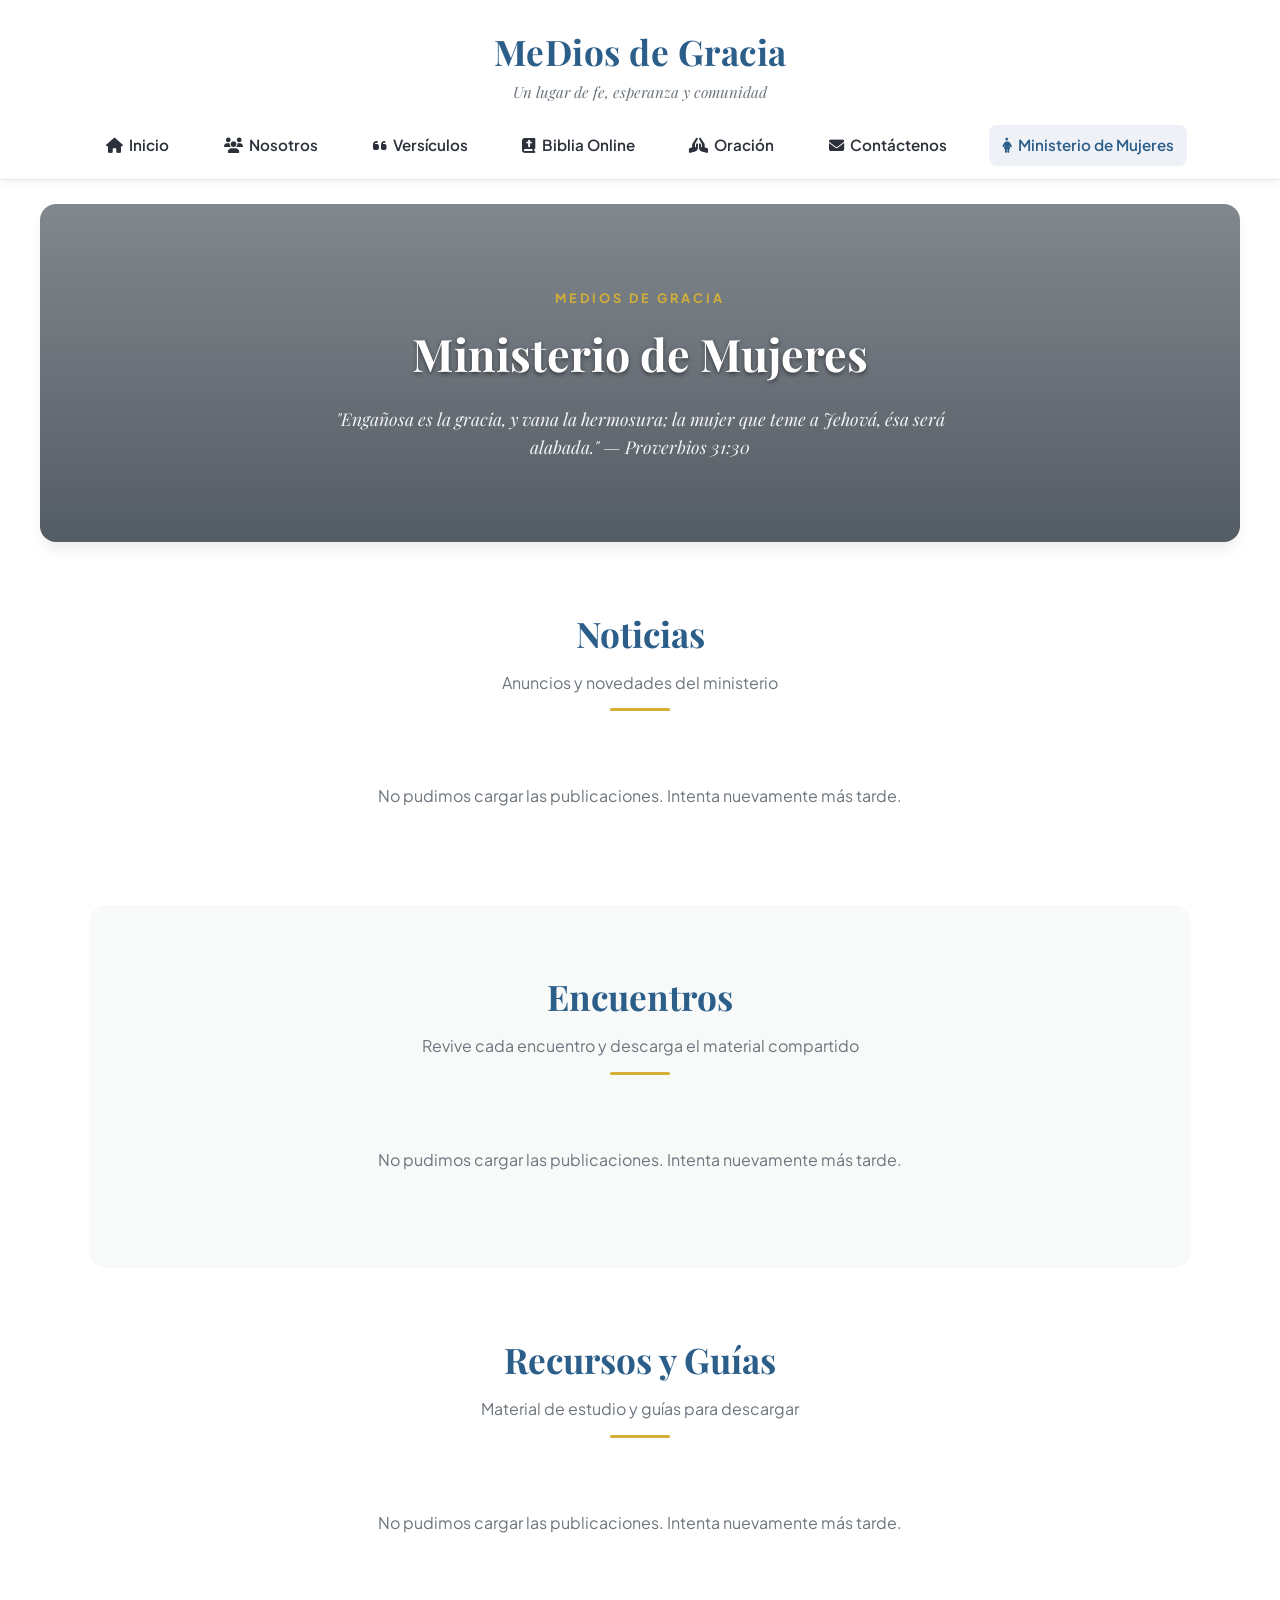
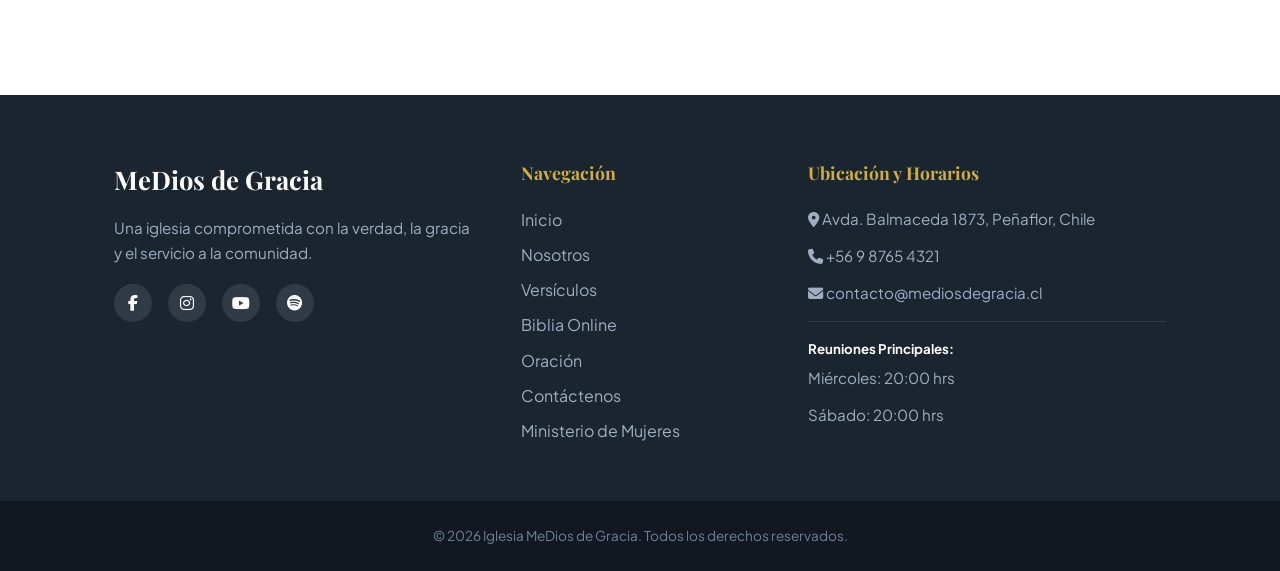
==== ministerio-mujeres.html @ e7cb9f8a "actualizar cambios se actualizan cambios solicitados por el usuario" ====
<!doctype html>
<html lang="es">
  <head>
    <meta charset="UTF-8" />
    <meta name="viewport" content="width=device-width, initial-scale=1.0" />
    <title>Ministerio de Mujeres - MeDios de Gracia</title>
    <meta
      name="description"
      content="Ministerio de Mujeres de la Iglesia MeDios de Gracia en Peñaflor: noticias, encuentros y material para descargar."
    />

    <!-- Vista previa al compartir el enlace (WhatsApp, Facebook) -->
    <meta property="og:type" content="website" />
    <meta property="og:title" content="Ministerio de Mujeres - MeDios de Gracia" />
    <meta
      property="og:description"
      content="Un lugar de fe, esperanza y comunidad en Peñaflor. Reuniones miércoles y sábado 20:00 hrs."
    />
    <meta
      property="og:image"
      content="https://images.unsplash.com/photo-1519491050282-cf00c82424b4?auto=format&fit=crop&w=1200&q=80"
    />
    <meta property="og:locale" content="es_CL" />

    <link
      rel="icon"
      href="data:image/svg+xml,%3Csvg xmlns='http://www.w3.org/2000/svg' viewBox='0 0 32 32'%3E%3Crect width='32' height='32' rx='6' fill='%232C5E8A'/%3E%3Cpath d='M14 5h4v7h7v4h-7v11h-4V16H7v-4h7z' fill='%23D4AF37'/%3E%3C/svg%3E"
    />

    <!-- Google Fonts & FontAwesome Icons -->
    <link rel="preconnect" href="https://fonts.googleapis.com" />
    <link rel="preconnect" href="https://fonts.gstatic.com" crossorigin />
    <link
      href="https://fonts.googleapis.com/css2?family=Plus+Jakarta+Sans:wght@300;400;600;700&family=Playfair+Display:ital,wght@0,600;1,400&display=swap"
      rel="stylesheet"
    />
    <link
      rel="stylesheet"
      href="https://cdnjs.cloudflare.com/ajax/libs/font-awesome/6.4.0/css/all.min.css"
    />

    <!-- CSS Personalizado -->
    <link rel="stylesheet" href="styles.css" />
  </head>
  <body>
    <!-- HEADER & NAVBAR CENTRADO -->
    <header class="header">
      <div class="brand">
        <h1>MeDios de Gracia</h1>
        <p class="tagline">Un lugar de fe, esperanza y comunidad</p>
      </div>
      <nav class="navbar" id="main-nav">
        <ul class="nav-links">
          <li>
            <a href="index.html#inicio"
              ><i class="fa-solid fa-house"></i> Inicio</a
            >
          </li>
          <li>
            <a href="index.html#nosotros"><i class="fa-solid fa-users"></i> Nosotros</a>
          </li>
          <li>
            <a href="index.html#versiculos"
              ><i class="fa-solid fa-quote-left"></i> Versículos</a
            >
          </li>
          <li>
            <a href="index.html#biblia-online"
              ><i class="fa-solid fa-book-bible"></i> Biblia Online</a
            >
          </li>
          <li>
            <a href="index.html#oracion"
              ><i class="fa-solid fa-hands-praying"></i> Oración</a
            >
          </li>
          <li>
            <a href="index.html#contacto"
              ><i class="fa-solid fa-envelope"></i> Contáctenos</a
            >
          </li>
          <li>
            <a href="ministerio-mujeres.html" class="active"
              ><i class="fa-solid fa-person-dress"></i> Ministerio de Mujeres</a
            >
          </li>
        </ul>
        <button class="nav-toggle" id="nav-toggle" aria-label="Abrir menú">
          <i class="fa-solid fa-bars"></i>
        </button>
      </nav>
    </header>

    <!-- ENCABEZADO DE LA PÁGINA -->
    <section class="page-hero">
      <div class="page-hero-content">
        <span class="page-hero-kicker">MeDios de Gracia</span>
        <h2>Ministerio de Mujeres</h2>
        <p>
          "Engañosa es la gracia, y vana la hermosura; la mujer que teme a
          Jehová, ésa será alabada." — Proverbios 31:30
        </p>
      </div>
    </section>

    <!-- NOTICIAS DEL MINISTERIO -->
    <section id="noticias-mujeres" class="section-container">
      <div class="section-title">
        <h2>Noticias</h2>
        <p class="section-subtitle">Anuncios y novedades del ministerio</p>
        <div class="divider"></div>
      </div>
      <div id="mujeres-noticias" class="news-grid">
        <p class="empty-state">Cargando noticias...</p>
      </div>
    </section>

    <!-- ENCUENTROS (con material en PDF para descargar) -->
    <section id="encuentros" class="section-container bg-light">
      <div class="section-title">
        <h2>Encuentros</h2>
        <p class="section-subtitle">
          Revive cada encuentro y descarga el material compartido
        </p>
        <div class="divider"></div>
      </div>
      <div id="mujeres-encuentros" class="encuentros-list">
        <p class="empty-state">Cargando encuentros...</p>
      </div>
    </section>

    <!-- RECURSOS Y GUÍAS (PDF para descargar) -->
    <section id="recursos" class="section-container">
      <div class="section-title">
        <h2>Recursos y Guías</h2>
        <p class="section-subtitle">
          Material de estudio y guías para descargar
        </p>
        <div class="divider"></div>
      </div>
      <div id="mujeres-recursos" class="news-grid">
        <p class="empty-state">Cargando recursos...</p>
      </div>
    </section>

    <!-- FOOTER / PIE DE PÁGINA -->
    <footer class="footer">
      <div class="footer-container">
        <div class="footer-col brand-col">
          <h3>MeDios de Gracia</h3>
          <p>
            Una iglesia comprometida con la verdad, la gracia y el servicio a la
            comunidad.
          </p>
          <div class="social-links">
            <a
              href="https://www.facebook.com/profile.php?id=61578703400354"
              aria-label="Facebook"
              ><i class="fa-brands fa-facebook-f"></i
            ></a>
            <a
              href="https://www.instagram.com/medios_de_gracia_mdg/"
              aria-label="Instagram"
              ><i class="fa-brands fa-instagram"></i
            ></a>
            <a href="#" aria-label="YouTube"
              ><i class="fa-brands fa-youtube"></i
            ></a>
            <a href="#" aria-label="Spotify"
              ><i class="fa-brands fa-spotify"></i
            ></a>
          </div>
        </div>

        <div class="footer-col links-col">
          <h4>Navegación</h4>
          <ul>
            <li><a href="index.html#inicio">Inicio</a></li>
            <li><a href="index.html#nosotros">Nosotros</a></li>
            <li><a href="index.html#versiculos">Versículos</a></li>
            <li><a href="index.html#biblia-online">Biblia Online</a></li>
            <li><a href="index.html#oracion">Oración</a></li>
            <li><a href="index.html#contacto">Contáctenos</a></li>
            <li><a href="ministerio-mujeres.html">Ministerio de Mujeres</a></li>
          </ul>
        </div>

        <div class="footer-col contact-col">
          <h4>Ubicación y Horarios</h4>
          <p>
            <i class="fa-solid fa-location-dot"></i> Avda. Balmaceda 1873,
            Peñaflor, Chile
          </p>
          <p><i class="fa-solid fa-phone"></i> +56 9 8765 4321</p>
          <p><i class="fa-solid fa-envelope"></i> contacto@mediosdegracia.cl</p>
          <div class="schedules">
            <h5>Reuniones Principales:</h5>
            <p>Miércoles: 20:00 hrs</p>
            <p>Sábado: 20:00 hrs</p>
          </div>
        </div>
      </div>

      <div class="footer-bottom">
        <p>
          &copy; 2026 Iglesia MeDios de Gracia. Todos los derechos reservados.
        </p>
      </div>
    </footer>

    <!-- BOTÓN FLOTANTE DE WHATSAPP (se activa con WHATSAPP_NUMERO en config.js) -->
    <a
      id="whatsapp-float"
      class="whatsapp-float"
      target="_blank"
      rel="noopener"
      aria-label="Escríbenos por WhatsApp"
      hidden
      ><i class="fa-brands fa-whatsapp"></i
    ></a>

    <!-- JS Personalizado -->
    <script src="config.js"></script>
    <script src="script.js"></script>
  </body>
</html>
---- styles.css ----
/* ==========================================================================
   VARIABLES DE COLOR Y ESTILOS GLOBALES
   ========================================================================== */
:root {
  --primary: #2C5E8A;          /* Azul sereno y elegante */
  --primary-hover: #1E4364;    /* Azul más oscuro para hover */
  --accent: #D4AF37;           /* Dorado suave para acentos */
  --accent-light: #F9F3E3;     /* Dorado muy claro para tarjetas */
  --bg-light: #F8FAF9;         /* Blanco roto / menta muy suave */
  --bg-white: #FFFFFF;
  --text-dark: #2B303A;        /* Gris oscuro para alta legibilidad */
  --text-muted: #6C757D;      /* Gris medio para subtítulos */
  --border-color: #E2E8F0;    /* Bordes suaves */
  --radius-sm: 8px;
  --radius-lg: 16px;
  --shadow-sm: 0 4px 6px -1px rgba(0, 0, 0, 0.05);
  --shadow-md: 0 10px 15px -3px rgba(0, 0, 0, 0.08);
  --transition: all 0.3s ease;
}

* {
  margin: 0;
  padding: 0;
  box-sizing: border-box;
}

html {
  scroll-behavior: smooth;
  font-family: 'Plus Jakarta Sans', sans-serif;
  color: var(--text-dark);
  background-color: var(--bg-white);
  line-height: 1.6;
}

h1, h2, h3, h4, .tagline {
  font-family: 'Playfair Display', serif;
}

/* ==========================================================================
   HEADER & NAVBAR CENTRADO
   ========================================================================== */
.header {
  background-color: var(--bg-white);
  border-bottom: 1px solid var(--border-color);
  position: sticky;
  top: 0;
  z-index: 1000;
  box-shadow: var(--shadow-sm);
}

.brand {
  text-align: center;
  padding: 1.5rem 1rem 0.5rem;
}

.brand h1 {
  font-size: 2.2rem;
  color: var(--primary);
  letter-spacing: 0.5px;
}

.brand .tagline {
  font-size: 0.95rem;
  color: var(--text-muted);
  font-style: italic;
}

.navbar {
  display: flex;
  justify-content: center;
  align-items: center;
  padding: 0.8rem 1rem;
  position: relative;
}

.nav-links {
  display: flex;
  list-style: none;
  gap: 1.8rem;
  flex-wrap: wrap;
  justify-content: center;
}

.nav-links a {
  text-decoration: none;
  color: var(--text-dark);
  font-weight: 600;
  font-size: 0.95rem;
  padding: 0.5rem 0.8rem;
  border-radius: var(--radius-sm);
  transition: var(--transition);
  display: flex;
  align-items: center;
  gap: 0.4rem;
}

.nav-links a:hover,
.nav-links a.active {
  color: var(--primary);
  background-color: rgba(44, 94, 138, 0.08);
}

.nav-toggle {
  display: none;
  background: none;
  border: none;
  font-size: 1.5rem;
  color: var(--primary);
  cursor: pointer;
}

/* ==========================================================================
   CARRUSEL DE IMÁGENES
   ========================================================================== */
.carousel-container {
  position: relative;
  max-width: 1200px;
  margin: 1.5rem auto 3rem;
  overflow: hidden;
  border-radius: var(--radius-lg);
  box-shadow: var(--shadow-md);
  aspect-ratio: 16 / 7;
  background-color: #000;
}

.carousel-slide {
  display: none;
  position: relative;
  width: 100%;
  height: 100%;
}

.carousel-slide.active {
  display: block;
}

.carousel-slide img {
  width: 100%;
  height: 100%;
  object-fit: cover;
  filter: brightness(0.75);
}

.carousel-caption {
  position: absolute;
  bottom: 20%;
  left: 8%;
  right: 8%;
  color: #fff;
  text-align: center;
  text-shadow: 0 2px 4px rgba(0,0,0,0.6);
}

.carousel-caption h2 {
  font-size: 2.5rem;
  margin-bottom: 0.5rem;
}

.carousel-caption p {
  font-size: 1.2rem;
  font-weight: 300;
}

.prev, .next {
  cursor: pointer;
  position: absolute;
  top: 50%;
  transform: translateY(-50%);
  padding: 12px 16px;
  color: white;
  font-weight: bold;
  font-size: 18px;
  border: none;
  background: rgba(0, 0, 0, 0.3);
  border-radius: 50%;
  transition: var(--transition);
  margin: 0 10px;
}

.prev:hover, .next:hover {
  background: rgba(0, 0, 0, 0.7);
}

.next { right: 0; }
.prev { left: 0; }

.dots-container {
  position: absolute;
  bottom: 15px;
  width: 100%;
  text-align: center;
}

.dot {
  cursor: pointer;
  height: 10px;
  width: 10px;
  margin: 0 4px;
  background-color: rgba(255, 255, 255, 0.5);
  border-radius: 50%;
  display: inline-block;
  transition: var(--transition);
}

.dot.active, .dot:hover {
  background-color: var(--accent);
  width: 24px;
  border-radius: 10px;
}

.fade {
  animation: fadeEffect 1s;
}

@keyframes fadeEffect {
  from { opacity: 0.4; }
  to { opacity: 1; }
}

/* ==========================================================================
   ESTILOS GENERALES DE SECCIONES
   ========================================================================== */
.section-container {
  max-width: 1100px;
  margin: 0 auto;
  padding: 4rem 1.5rem;
}

.bg-light {
  background-color: var(--bg-light);
  border-radius: var(--radius-lg);
}

.section-title {
  text-align: center;
  margin-bottom: 2.5rem;
}

.section-title h2 {
  font-size: 2.2rem;
  color: var(--primary);
  margin-bottom: 0.5rem;
}

.section-subtitle {
  color: var(--text-muted);
  font-size: 1rem;
}

.divider {
  width: 60px;
  height: 3px;
  background: var(--accent);
  margin: 0.8rem auto 0;
  border-radius: 2px;
}

/* ==========================================================================
   ESTILOS DE NOSOTROS (DISEÑO ZIG-ZAG)
   ========================================================================== */
.about-rows-container {
  display: flex;
  flex-direction: column;
  gap: 4rem;
  margin-bottom: 3rem;
}

.about-row {
  display: grid;
  grid-template-columns: 1fr 1fr;
  gap: 3rem;
  align-items: center;
}

/* Invierte las columnas en filas con la clase .reverse */
.about-row.reverse {
  direction: rtl; /* Hace que el segundo elemento sea el primero visualmente */
}

/* Restablece la dirección del texto en la columna invertida */
.about-row.reverse > * {
  direction: ltr;
}

.about-text-content h3 {
  font-size: 1.8rem;
  color: var(--primary, #2C5E8A);
  margin-bottom: 1rem;
}

.about-text-content p {
  color: var(--text-dark, #2B303A);
  margin-bottom: 1rem;
  line-height: 1.7;
}

.about-image-content {
  border-radius: var(--radius-lg, 16px);
  overflow: hidden;
  box-shadow: var(--shadow-md, 0 10px 15px -3px rgba(0, 0, 0, 0.08));
  height: 100%;
  max-height: 320px;
}

.about-image-content img {
  width: 100%;
  height: 100%;
  object-fit: cover;
  display: block;
  border-radius: var(--radius-lg, 16px);
}

/* Listas estilizadas */
.about-list {
  list-style: none;
  padding: 0;
  margin-top: 0.8rem;
}

.about-list li {
  margin-bottom: 0.8rem;
  display: flex;
  align-items: flex-start;
  gap: 0.6rem;
  line-height: 1.5;
}

.about-list li i {
  color: var(--accent, #D4AF37);
  margin-top: 0.2rem;
  font-size: 1.1rem;
}

.about-highlights {
  display: flex;
  justify-content: center;
  gap: 1.5rem;
  flex-wrap: wrap;
  margin-top: 2rem;
}

/* Responsivo para móviles */
@media (max-width: 868px) {
  .about-row,
  .about-row.reverse {
    grid-template-columns: 1fr;
    direction: ltr;
    gap: 1.5rem;
  }
  
  .about-image-content {
    max-height: 250px;
  }
}

/* ==========================================================================
   VERSÍCULO DEL DÍA
   ========================================================================== */
.verse-card {
  background-color: var(--bg-white);
  padding: 3rem 2rem;
  border-radius: var(--radius-lg);
  text-align: center;
  box-shadow: var(--shadow-sm);
  border: 1px solid var(--border-color);
  max-width: 800px;
  margin: 0 auto;
}

.quote-icon {
  font-size: 2.5rem;
  color: var(--accent);
  margin-bottom: 1rem;
}

.verse-text {
  font-size: 1.3rem;
  font-style: italic;
  font-family: 'Playfair Display', serif;
  color: var(--text-dark);
  margin-bottom: 1rem;
  line-height: 1.8;
}

.verse-ref {
  font-size: 1.1rem;
  color: var(--primary);
  font-weight: 700;
  margin-bottom: 1.5rem;
}

/* ==========================================================================
   BIBLIA ONLINE INTEGRADA
   ========================================================================== */
.bible-reader-card {
  background-color: var(--bg-white);
  border: 1px solid var(--border-color);
  border-radius: var(--radius-lg);
  box-shadow: var(--shadow-sm);
  overflow: hidden;
}

.bible-controls {
  display: flex;
  gap: 1.5rem;
  padding: 1.5rem;
  background-color: var(--bg-light);
  border-bottom: 1px solid var(--border-color);
  flex-wrap: wrap;
  justify-content: center;
}

.control-group {
  display: flex;
  align-items: center;
  gap: 0.5rem;
}

.control-group label {
  font-weight: 600;
  font-size: 0.9rem;
}

.control-group select {
  padding: 0.5rem 1rem;
  border-radius: var(--radius-sm);
  border: 1px solid var(--border-color);
  background-color: var(--bg-white);
  font-size: 0.95rem;
  cursor: pointer;
}

.bible-display {
  padding: 2.5rem;
  max-height: 400px;
  overflow-y: auto;
  line-height: 1.9;
  font-size: 1.05rem;
}

.bible-verse-item {
  margin-bottom: 0.8rem;
}

.verse-num {
  font-weight: bold;
  color: var(--accent);
  margin-right: 0.4rem;
  font-size: 0.85rem;
}

/* ==========================================================================
   FORMULARIOS (ORACIÓN Y CONTACTO)
   ========================================================================== */
.form-wrapper {
  max-width: 750px;
  margin: 0 auto;
  background-color: var(--bg-white);
  padding: 2.5rem;
  border-radius: var(--radius-lg);
  border: 1px solid var(--border-color);
  box-shadow: var(--shadow-sm);
}

.form-row {
  display: grid;
  grid-template-columns: 1fr 1fr;
  gap: 1.5rem;
  margin-bottom: 1.2rem;
}

.form-group {
  display: flex;
  flex-direction: column;
  margin-bottom: 1.2rem;
}

.form-group label {
  font-weight: 600;
  margin-bottom: 0.4rem;
  font-size: 0.9rem;
  color: var(--text-dark);
}

.form-group input,
.form-group select,
.form-group textarea {
  padding: 0.8rem 1rem;
  border: 1px solid var(--border-color);
  border-radius: var(--radius-sm);
  font-family: inherit;
  font-size: 0.95rem;
  transition: var(--transition);
}

.form-group input:focus,
.form-group select:focus,
.form-group textarea:focus {
  outline: none;
  border-color: var(--primary);
  box-shadow: 0 0 0 3px rgba(44, 94, 138, 0.15);
}

.checkbox-group {
  flex-direction: row;
  align-items: center;
  gap: 0.6rem;
}

.checkbox-group input {
  width: 18px;
  height: 18px;
  cursor: pointer;
}

.checkbox-group label {
  margin-bottom: 0;
  font-weight: 400;
  font-size: 0.9rem;
  cursor: pointer;
}

/* BOTONES */
.btn-primary, .btn-secondary {
  display: inline-flex;
  align-items: center;
  justify-content: center;
  gap: 0.5rem;
  padding: 0.8rem 1.8rem;
  border-radius: var(--radius-sm);
  font-weight: 600;
  font-size: 0.95rem;
  cursor: pointer;
  transition: var(--transition);
  border: none;
  width: 100%;
}

.btn-primary {
  background-color: var(--primary);
  color: white;
}

.btn-primary:hover {
  background-color: var(--primary-hover);
}

.btn-secondary {
  background-color: var(--accent-light);
  color: var(--text-dark);
  border: 1px solid var(--accent);
  width: auto;
}

.btn-secondary:hover {
  background-color: var(--accent);
  color: white;
}

/* ==========================================================================
   FOOTER / PIE DE PÁGINA
   ========================================================================== */
.footer {
  background-color: #1A2530;
  color: #E2E8F0;
  padding-top: 4rem;
  margin-top: 4rem;
}

.footer-container {
  max-width: 1100px;
  margin: 0 auto;
  padding: 0 1.5rem 3rem;
  display: grid;
  grid-template-columns: 1.5fr 1fr 1.5fr;
  gap: 3rem;
}

.footer-col h3 {
  color: #fff;
  font-size: 1.6rem;
  margin-bottom: 1rem;
}

.footer-col h4 {
  color: var(--accent);
  margin-bottom: 1.2rem;
  font-size: 1.1rem;
}

.footer-col p {
  color: #A0AEC0;
  font-size: 0.95rem;
  margin-bottom: 0.8rem;
}

.social-links {
  display: flex;
  gap: 1rem;
  margin-top: 1.2rem;
}

.social-links a {
  color: #fff;
  background-color: rgba(255,255,255,0.1);
  width: 38px;
  height: 38px;
  border-radius: 50%;
  display: flex;
  align-items: center;
  justify-content: center;
  transition: var(--transition);
  text-decoration: none;
}

.social-links a:hover {
  background-color: var(--accent);
  color: var(--text-dark);
}

.links-col ul {
  list-style: none;
}

.links-col ul li {
  margin-bottom: 0.6rem;
}

.links-col ul a {
  color: #A0AEC0;
  text-decoration: none;
  transition: var(--transition);
}

.links-col ul a:hover {
  color: #fff;
  padding-left: 5px;
}

.schedules {
  margin-top: 1rem;
  padding-top: 1rem;
  border-top: 1px solid rgba(255,255,255,0.1);
}

.schedules h5 {
  color: #fff;
  margin-bottom: 0.4rem;
}

.footer-bottom {
  text-align: center;
  padding: 1.5rem;
  background-color: #111822;
  font-size: 0.85rem;
  color: #718096;
}

/* ==========================================================================
   RESPONSIVE DESIGN (MÓVILES Y TABLETS)
   ========================================================================== */
@media (max-width: 868px) {
  .about-grid {
    grid-template-columns: 1fr;
  }
  
  .footer-container {
    grid-template-columns: 1fr;
    gap: 2rem;
  }
  
  .carousel-container {
    aspect-ratio: 16 / 10;
  }
  
  .carousel-caption h2 {
    font-size: 1.8rem;
  }
  
  .carousel-caption p {
    font-size: 1rem;
  }
}

@media (max-width: 680px) {
  .form-row {
    grid-template-columns: 1fr;
    gap: 0;
  }
  
  .nav-toggle {
    display: block;
  }

  .nav-links {
    display: none;
    width: 100%;
    flex-direction: column;
    text-align: center;
    gap: 0.5rem;
    padding-top: 1rem;
  }

  .nav-links.show {
    display: flex;
  }
}
/* ==========================================================================
   ESTADO DE ENVÍO Y ANTI-SPAM DE FORMULARIOS
   ========================================================================== */
.hp-field {
  display: none;
}

.form-note {
  font-size: 0.85rem;
  color: var(--text-muted);
  margin: -0.4rem 0 1.2rem;
}

.form-status {
  margin-top: 1rem;
  text-align: center;
  font-weight: 600;
  font-size: 0.95rem;
}

.form-status:empty {
  display: none;
}

.form-status.ok {
  color: #1E7B4A;
}

.form-status.error {
  color: #C0392B;
}

.btn-primary:disabled {
  opacity: 0.7;
  cursor: wait;
}

/* ==========================================================================
   NOTICIAS Y ANUNCIOS
   ========================================================================== */
.news-grid {
  display: grid;
  grid-template-columns: repeat(auto-fill, minmax(280px, 1fr));
  gap: 25px;
}

.news-card {
  background: var(--bg-white);
  padding: 20px;
  border-radius: 12px;
  border: 1px solid var(--border-color);
  box-shadow: var(--shadow-sm);
  display: flex;
  flex-direction: column;
  justify-content: space-between;
}

.news-card-img {
  width: 100%;
  height: 180px;
  object-fit: cover;
  border-radius: var(--radius-sm);
  margin-bottom: 12px;
}

.news-card h3 {
  margin: 0 0 10px;
  color: var(--text-dark);
  font-size: 1.25rem;
}

.news-card p {
  margin: 0 0 10px;
  color: var(--text-muted);
  line-height: 1.5;
  font-size: 0.95rem;
}

.news-more {
  background: transparent;
  color: var(--primary);
  border: none;
  font-weight: 600;
  cursor: pointer;
  padding: 0;
  margin-bottom: 15px;
  font-size: 0.9rem;
}

.news-date {
  padding-top: 10px;
  border-top: 1px solid var(--border-color);
  color: var(--text-muted);
  font-size: 0.85rem;
}

.news-modal {
  position: fixed;
  inset: 0;
  background: rgba(0, 0, 0, 0.6);
  display: flex;
  align-items: center;
  justify-content: center;
  z-index: 9999;
  padding: 20px;
}

.news-modal-content {
  background: var(--bg-white);
  padding: 30px;
  border-radius: 12px;
  max-width: 600px;
  width: 100%;
  max-height: 85vh;
  overflow-y: auto;
  position: relative;
  box-shadow: var(--shadow-md);
}

.news-modal-content img {
  width: 100%;
  max-height: 300px;
  object-fit: cover;
  border-radius: var(--radius-sm);
  margin-bottom: 15px;
}

.news-modal-content h2 {
  color: var(--text-dark);
  font-size: 1.5rem;
  margin-bottom: 0.8rem;
  padding-right: 2rem;
}

.news-modal-content p {
  line-height: 1.6;
  white-space: pre-line;
}

.news-modal-content hr {
  border: none;
  border-top: 1px solid var(--border-color);
  margin: 20px 0 10px;
}

.news-modal-content small {
  color: var(--text-muted);
}

.news-modal-close {
  position: absolute;
  top: 15px;
  right: 15px;
  background: var(--bg-light);
  border: none;
  font-size: 1.2rem;
  cursor: pointer;
  border-radius: 50%;
  width: 32px;
  height: 32px;
}

/* ==========================================================================
   MAPA Y BOTÓN FLOTANTE DE WHATSAPP
   ========================================================================== */
.map-wrapper {
  max-width: 750px;
  margin: 2.5rem auto 0;
}

.map-wrapper h3 {
  color: var(--primary);
  margin-bottom: 1rem;
  text-align: center;
}

.map-wrapper iframe {
  width: 100%;
  height: 320px;
  border: 0;
  border-radius: var(--radius-lg);
  box-shadow: var(--shadow-sm);
}

.whatsapp-float {
  position: fixed;
  right: 20px;
  bottom: 20px;
  width: 56px;
  height: 56px;
  border-radius: 50%;
  background-color: #25D366;
  color: #fff;
  font-size: 1.9rem;
  display: flex;
  align-items: center;
  justify-content: center;
  box-shadow: var(--shadow-md);
  z-index: 1100;
  transition: var(--transition);
  text-decoration: none;
}

.whatsapp-float:hover {
  transform: scale(1.08);
}

.whatsapp-float[hidden] {
  display: none;
}

/* ==========================================================================
   PÁGINAS INTERNAS: MINISTERIO DE MUJERES
   ========================================================================== */
.page-hero {
  position: relative;
  max-width: 1200px;
  margin: 1.5rem auto 0;
  border-radius: var(--radius-lg);
  overflow: hidden;
  box-shadow: var(--shadow-md);
  background:
    linear-gradient(rgba(26, 37, 48, 0.55), rgba(26, 37, 48, 0.75)),
    url("https://images.unsplash.com/photo-1490730141103-6cac27aaab94?auto=format&fit=crop&w=1600&q=80") center / cover;
  color: #fff;
  text-align: center;
  padding: 5rem 1.5rem;
}

.page-hero-kicker {
  display: inline-block;
  color: var(--accent);
  font-size: 0.8rem;
  font-weight: 700;
  letter-spacing: 3px;
  text-transform: uppercase;
  margin-bottom: 0.6rem;
}

.page-hero h2 {
  font-size: 2.8rem;
  margin-bottom: 1rem;
  text-shadow: 0 2px 4px rgba(0, 0, 0, 0.5);
}

.page-hero p {
  max-width: 640px;
  margin: 0 auto;
  font-family: 'Playfair Display', serif;
  font-style: italic;
  font-size: 1.1rem;
  opacity: 0.92;
}

.empty-state {
  grid-column: 1 / -1;
  text-align: center;
  color: var(--text-muted);
  padding: 2rem 1rem;
}

.encuentros-list {
  display: flex;
  flex-direction: column;
  gap: 2rem;
}

.encuentro-card {
  display: grid;
  grid-template-columns: 320px 1fr;
  background: var(--bg-white);
  border: 1px solid var(--border-color);
  border-radius: var(--radius-lg);
  box-shadow: var(--shadow-sm);
  overflow: hidden;
}

/* Sin imagen, el texto ocupa todo el ancho */
.encuentro-card:not(:has(.encuentro-img)) {
  grid-template-columns: 1fr;
}

.encuentro-img {
  width: 100%;
  height: 100%;
  min-height: 220px;
  object-fit: cover;
}

.encuentro-body {
  padding: 2rem;
}

.encuentro-fecha {
  display: inline-flex;
  align-items: center;
  gap: 0.4rem;
  font-size: 0.85rem;
  font-weight: 600;
  color: var(--primary);
  background: rgba(44, 94, 138, 0.08);
  padding: 0.3rem 0.8rem;
  border-radius: 20px;
  margin-bottom: 0.8rem;
}

.encuentro-body h3 {
  font-size: 1.6rem;
  color: var(--text-dark);
  margin-bottom: 0.6rem;
}

.encuentro-body p {
  color: var(--text-muted);
  white-space: pre-line;
  line-height: 1.7;
}

.encuentro-acciones {
  display: flex;
  flex-wrap: wrap;
  align-items: center;
  gap: 0.8rem;
  margin-top: 1.5rem;
  padding-top: 1.2rem;
  border-top: 1px solid var(--border-color);
}

.encuentro-acciones a {
  width: auto;
  text-decoration: none;
}

.encuentro-archivo {
  font-size: 0.85rem;
  color: var(--text-muted);
  word-break: break-all;
}

.encuentro-archivo i {
  color: #C0392B;
}

@media (max-width: 868px) {
  .encuentro-card {
    grid-template-columns: 1fr;
  }

  .encuentro-img {
    min-height: 0;
    height: 200px;
  }

  .page-hero {
    margin: 1rem 1rem 0;
    padding: 3.5rem 1.2rem;
  }

  .page-hero h2 {
    font-size: 2rem;
  }
}

/* RECURSOS Y GUÍAS */
.recurso-card p {
  white-space: pre-line;
}

.recurso-card .encuentro-acciones {
  margin-top: 0.5rem;
}

.recurso-card .encuentro-acciones a {
  flex: 1;
  padding: 0.7rem 1rem;
  font-size: 0.9rem;
}

.recurso-icono {
  height: 180px;
  margin-bottom: 12px;
  border-radius: var(--radius-sm);
  background-color: var(--accent-light);
  color: #C0392B;
  font-size: 3.5rem;
  display: flex;
  align-items: center;
  justify-content: center;
}
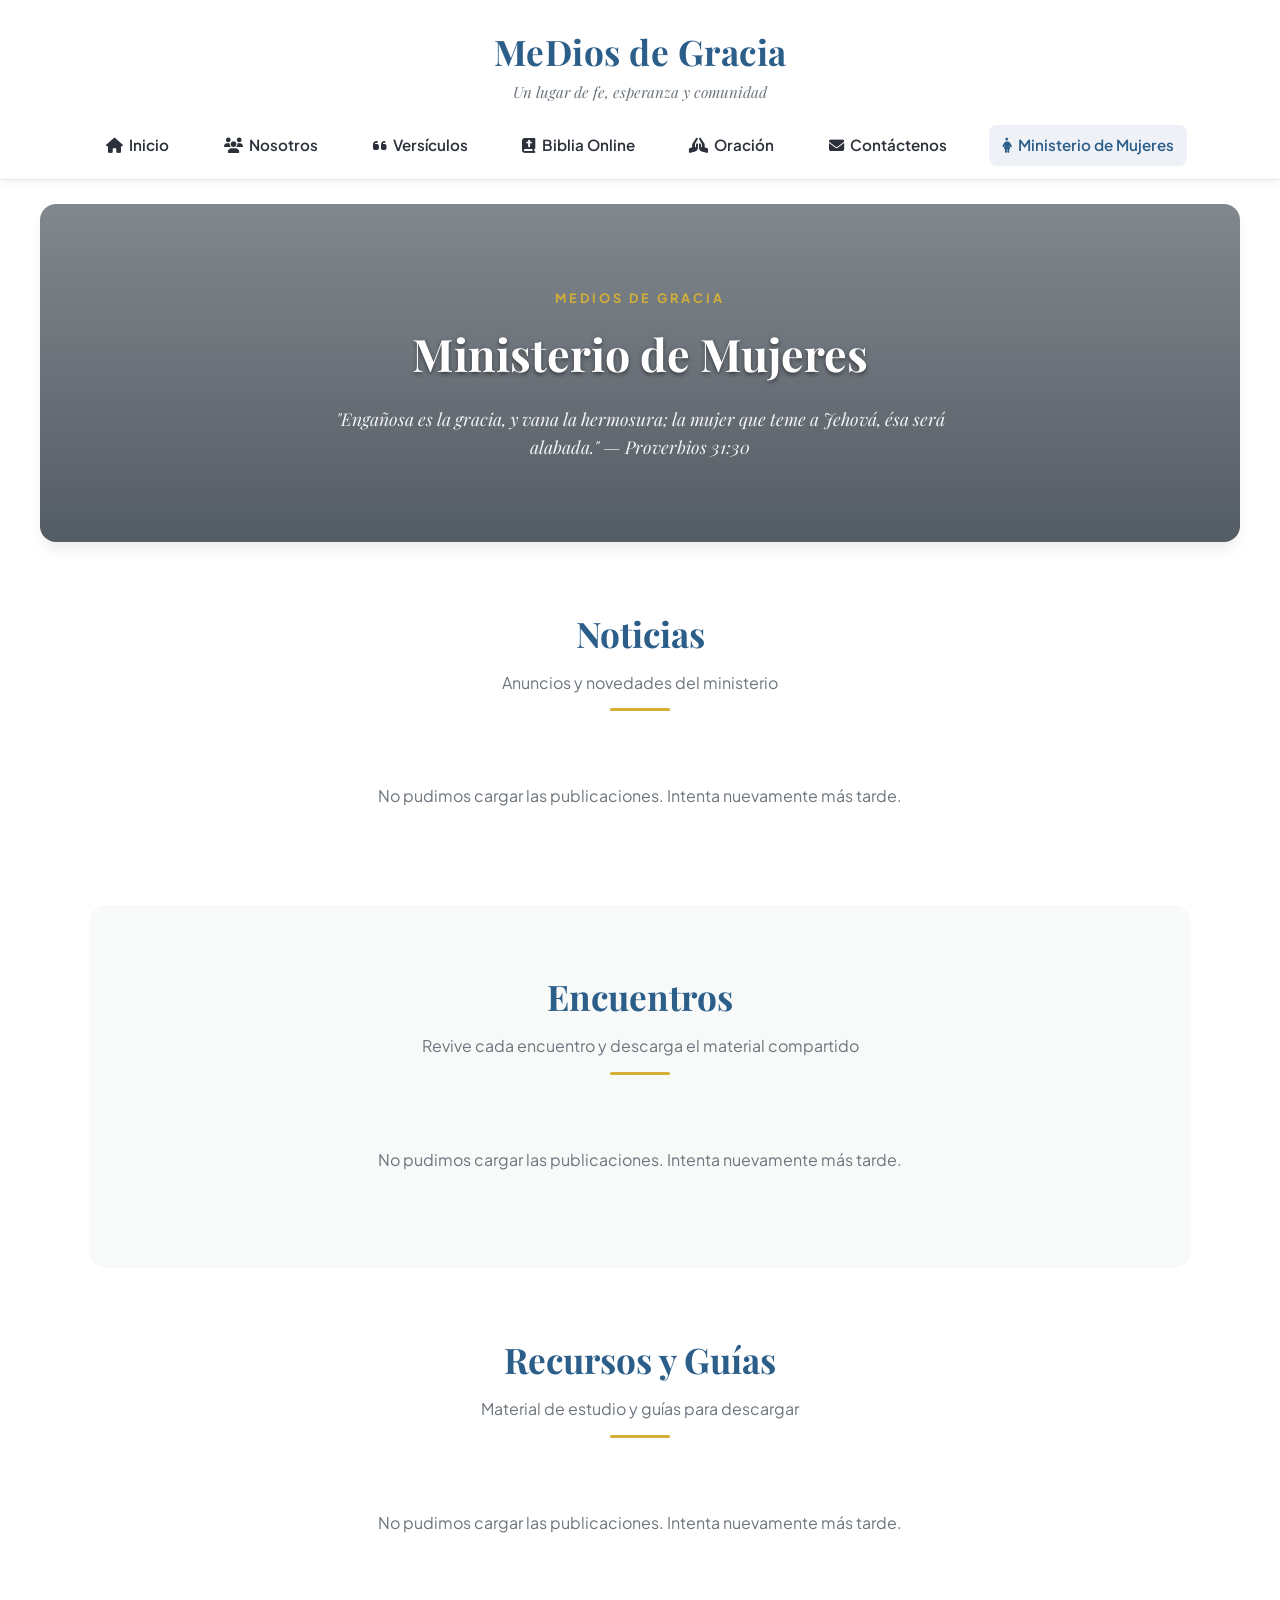
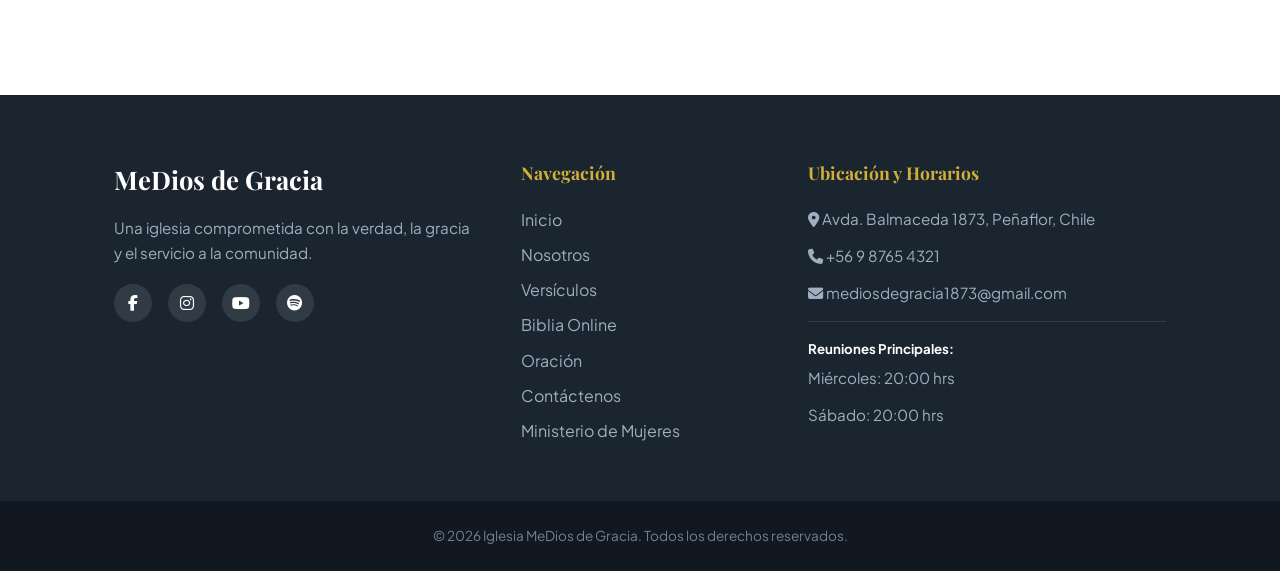
==== commit 32bccc21: "Update contact email in ministerio-mujeres.html correo en min de mujeres" ====
--- a/ministerio-mujeres.html
+++ b/ministerio-mujeres.html
@@ -192,7 +192,7 @@
             Peñaflor, Chile
           </p>
           <p><i class="fa-solid fa-phone"></i> +56 9 8765 4321</p>
-          <p><i class="fa-solid fa-envelope"></i> contacto@mediosdegracia.cl</p>
+          <p><i class="fa-solid fa-envelope"></i> mediosdegracia1873@gmail.com</p>
           <div class="schedules">
             <h5>Reuniones Principales:</h5>
             <p>Miércoles: 20:00 hrs</p>
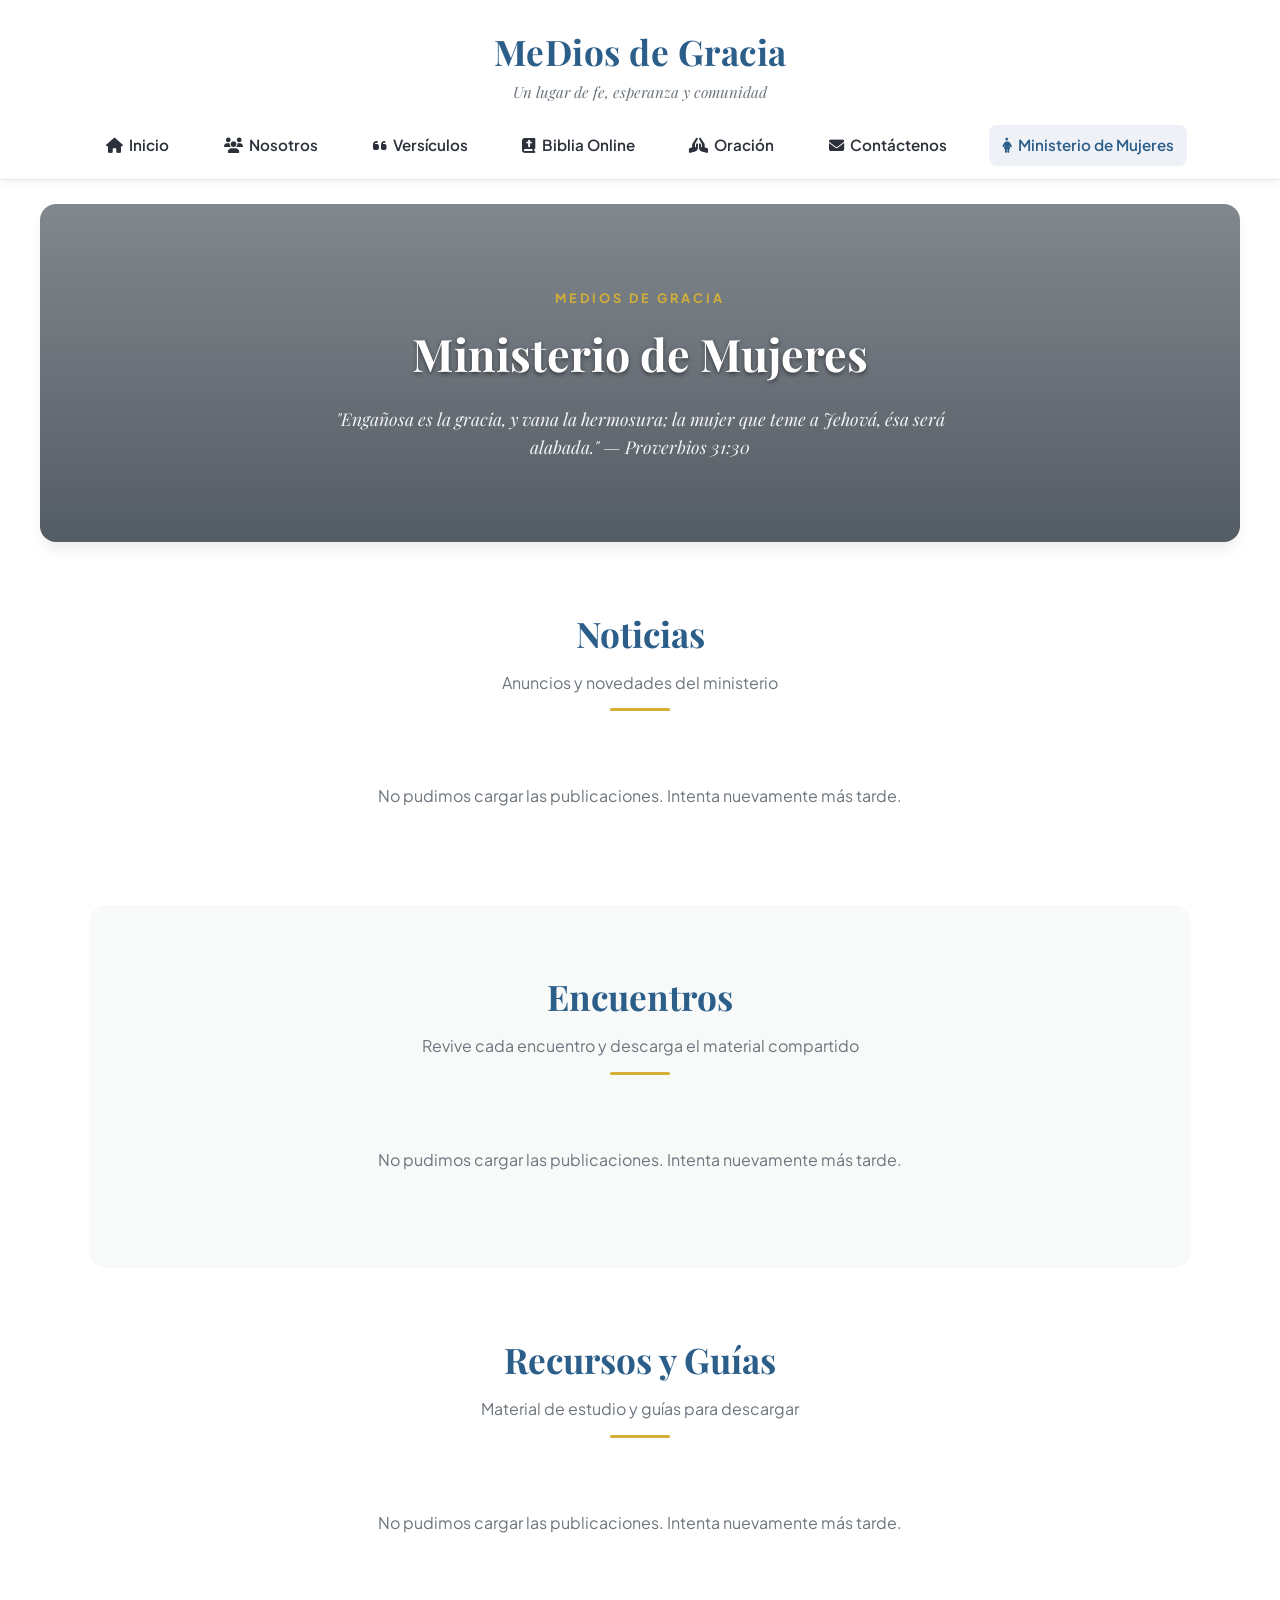
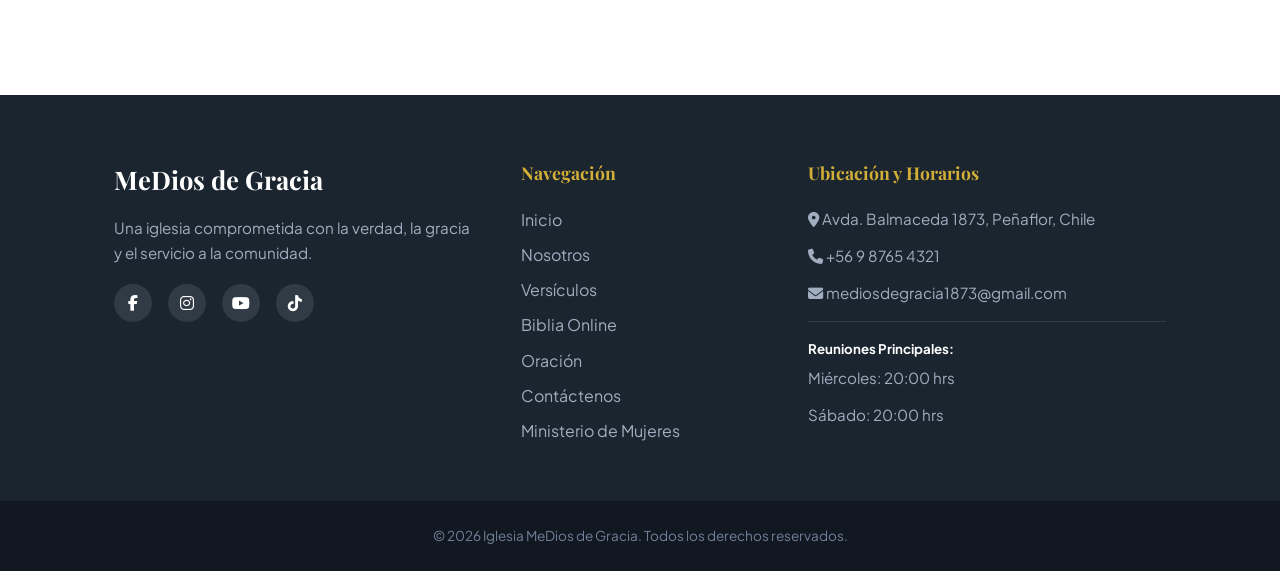
==== commit fa8735b7: "actualizacion de footer se actualizan los footer" ====
--- a/ministerio-mujeres.html
+++ b/ministerio-mujeres.html
@@ -144,33 +144,24 @@
     </section>
 
     <!-- FOOTER / PIE DE PÁGINA -->
-    <footer class="footer">
-      <div class="footer-container">
-        <div class="footer-col brand-col">
-          <h3>MeDios de Gracia</h3>
-          <p>
-            Una iglesia comprometida con la verdad, la gracia y el servicio a la
-            comunidad.
-          </p>
-          <div class="social-links">
-            <a
-              href="https://www.facebook.com/profile.php?id=61578703400354"
-              aria-label="Facebook"
-              ><i class="fa-brands fa-facebook-f"></i
-            ></a>
-            <a
-              href="https://www.instagram.com/medios_de_gracia_mdg/"
-              aria-label="Instagram"
-              ><i class="fa-brands fa-instagram"></i
-            ></a>
-            <a href="#" aria-label="YouTube"
-              ><i class="fa-brands fa-youtube"></i
-            ></a>
-            <a href="#" aria-label="Spotify"
-              ><i class="fa-brands fa-spotify"></i
-            ></a>
-          </div>
+  <footer class="footer">
+    <div class="footer-container">
+      <div class="footer-col brand-col">
+        <h3>MeDios de Gracia</h3>
+        <p>
+          Una iglesia comprometida con la verdad, la gracia y el servicio a la
+          comunidad.
+        </p>
+        <div class="social-links">
+          <a href="https://www.facebook.com/profile.php?id=61578703400354" aria-label="Facebook"><i
+              class="fa-brands fa-facebook-f"></i></a>
+          <a href="https://www.instagram.com/medios_de_gracia_mdg/" aria-label="Instagram"><i
+              class="fa-brands fa-instagram"></i></a>
+          <a href="https://www.youtube.com/@mediosdegraciamdg" aria-label="YouTube"><i
+              class="fa-brands fa-youtube"></i></a>
+          <a href="https://www.tiktok.com/@mediosdegracia" aria-label="Spotify"><i class="fa-brands fa-tiktok"></i></a>
         </div>
+      </div>
 
         <div class="footer-col links-col">
           <h4>Navegación</h4>
--- a/styles.css
+++ b/styles.css
@@ -1,709 +1,709 @@
-/* ==========================================================================
-   VARIABLES DE COLOR Y ESTILOS GLOBALES
-   ========================================================================== */
-:root {
-  --primary: #2C5E8A;          /* Azul sereno y elegante */
-  --primary-hover: #1E4364;    /* Azul más oscuro para hover */
-  --accent: #D4AF37;           /* Dorado suave para acentos */
-  --accent-light: #F9F3E3;     /* Dorado muy claro para tarjetas */
-  --bg-light: #F8FAF9;         /* Blanco roto / menta muy suave */
-  --bg-white: #FFFFFF;
-  --text-dark: #2B303A;        /* Gris oscuro para alta legibilidad */
-  --text-muted: #6C757D;      /* Gris medio para subtítulos */
-  --border-color: #E2E8F0;    /* Bordes suaves */
-  --radius-sm: 8px;
-  --radius-lg: 16px;
-  --shadow-sm: 0 4px 6px -1px rgba(0, 0, 0, 0.05);
-  --shadow-md: 0 10px 15px -3px rgba(0, 0, 0, 0.08);
-  --transition: all 0.3s ease;
-}
-
-* {
-  margin: 0;
-  padding: 0;
-  box-sizing: border-box;
-}
-
-html {
-  scroll-behavior: smooth;
-  font-family: 'Plus Jakarta Sans', sans-serif;
-  color: var(--text-dark);
-  background-color: var(--bg-white);
-  line-height: 1.6;
-}
-
-h1, h2, h3, h4, .tagline {
-  font-family: 'Playfair Display', serif;
-}
-
-/* ==========================================================================
-   HEADER & NAVBAR CENTRADO
-   ========================================================================== */
-.header {
-  background-color: var(--bg-white);
-  border-bottom: 1px solid var(--border-color);
-  position: sticky;
-  top: 0;
-  z-index: 1000;
-  box-shadow: var(--shadow-sm);
-}
-
-.brand {
-  text-align: center;
-  padding: 1.5rem 1rem 0.5rem;
-}
-
-.brand h1 {
-  font-size: 2.2rem;
-  color: var(--primary);
-  letter-spacing: 0.5px;
-}
-
-.brand .tagline {
-  font-size: 0.95rem;
-  color: var(--text-muted);
-  font-style: italic;
-}
-
-.navbar {
-  display: flex;
-  justify-content: center;
-  align-items: center;
-  padding: 0.8rem 1rem;
-  position: relative;
-}
-
-.nav-links {
-  display: flex;
-  list-style: none;
-  gap: 1.8rem;
-  flex-wrap: wrap;
-  justify-content: center;
-}
-
-.nav-links a {
-  text-decoration: none;
-  color: var(--text-dark);
-  font-weight: 600;
-  font-size: 0.95rem;
-  padding: 0.5rem 0.8rem;
-  border-radius: var(--radius-sm);
-  transition: var(--transition);
-  display: flex;
-  align-items: center;
-  gap: 0.4rem;
-}
-
-.nav-links a:hover,
-.nav-links a.active {
-  color: var(--primary);
-  background-color: rgba(44, 94, 138, 0.08);
-}
-
-.nav-toggle {
-  display: none;
-  background: none;
-  border: none;
-  font-size: 1.5rem;
-  color: var(--primary);
-  cursor: pointer;
-}
-
-/* ==========================================================================
-   CARRUSEL DE IMÁGENES
-   ========================================================================== */
-.carousel-container {
-  position: relative;
-  max-width: 1200px;
-  margin: 1.5rem auto 3rem;
-  overflow: hidden;
-  border-radius: var(--radius-lg);
-  box-shadow: var(--shadow-md);
-  aspect-ratio: 16 / 7;
-  background-color: #000;
-}
-
-.carousel-slide {
-  display: none;
-  position: relative;
-  width: 100%;
-  height: 100%;
-}
-
-.carousel-slide.active {
-  display: block;
-}
-
-.carousel-slide img {
-  width: 100%;
-  height: 100%;
-  object-fit: cover;
-  filter: brightness(0.75);
-}
-
-.carousel-caption {
-  position: absolute;
-  bottom: 20%;
-  left: 8%;
-  right: 8%;
-  color: #fff;
-  text-align: center;
-  text-shadow: 0 2px 4px rgba(0,0,0,0.6);
-}
-
-.carousel-caption h2 {
-  font-size: 2.5rem;
-  margin-bottom: 0.5rem;
-}
-
-.carousel-caption p {
-  font-size: 1.2rem;
-  font-weight: 300;
-}
-
-.prev, .next {
-  cursor: pointer;
-  position: absolute;
-  top: 50%;
-  transform: translateY(-50%);
-  padding: 12px 16px;
-  color: white;
-  font-weight: bold;
-  font-size: 18px;
-  border: none;
-  background: rgba(0, 0, 0, 0.3);
-  border-radius: 50%;
-  transition: var(--transition);
-  margin: 0 10px;
-}
-
-.prev:hover, .next:hover {
-  background: rgba(0, 0, 0, 0.7);
-}
-
-.next { right: 0; }
-.prev { left: 0; }
-
-.dots-container {
-  position: absolute;
-  bottom: 15px;
-  width: 100%;
-  text-align: center;
-}
-
-.dot {
-  cursor: pointer;
-  height: 10px;
-  width: 10px;
-  margin: 0 4px;
-  background-color: rgba(255, 255, 255, 0.5);
-  border-radius: 50%;
-  display: inline-block;
-  transition: var(--transition);
-}
-
-.dot.active, .dot:hover {
-  background-color: var(--accent);
-  width: 24px;
-  border-radius: 10px;
-}
-
-.fade {
-  animation: fadeEffect 1s;
-}
-
-@keyframes fadeEffect {
-  from { opacity: 0.4; }
-  to { opacity: 1; }
-}
-
-/* ==========================================================================
-   ESTILOS GENERALES DE SECCIONES
-   ========================================================================== */
-.section-container {
-  max-width: 1100px;
-  margin: 0 auto;
-  padding: 4rem 1.5rem;
-}
-
-.bg-light {
-  background-color: var(--bg-light);
-  border-radius: var(--radius-lg);
-}
-
-.section-title {
-  text-align: center;
-  margin-bottom: 2.5rem;
-}
-
-.section-title h2 {
-  font-size: 2.2rem;
-  color: var(--primary);
-  margin-bottom: 0.5rem;
-}
-
-.section-subtitle {
-  color: var(--text-muted);
-  font-size: 1rem;
-}
-
-.divider {
-  width: 60px;
-  height: 3px;
-  background: var(--accent);
-  margin: 0.8rem auto 0;
-  border-radius: 2px;
-}
-
-/* ==========================================================================
-   ESTILOS DE NOSOTROS (DISEÑO ZIG-ZAG)
-   ========================================================================== */
-.about-rows-container {
-  display: flex;
-  flex-direction: column;
-  gap: 4rem;
-  margin-bottom: 3rem;
-}
-
-.about-row {
-  display: grid;
-  grid-template-columns: 1fr 1fr;
-  gap: 3rem;
-  align-items: center;
-}
-
-/* Invierte las columnas en filas con la clase .reverse */
-.about-row.reverse {
-  direction: rtl; /* Hace que el segundo elemento sea el primero visualmente */
-}
-
-/* Restablece la dirección del texto en la columna invertida */
-.about-row.reverse > * {
-  direction: ltr;
-}
-
-.about-text-content h3 {
-  font-size: 1.8rem;
-  color: var(--primary, #2C5E8A);
-  margin-bottom: 1rem;
-}
-
-.about-text-content p {
-  color: var(--text-dark, #2B303A);
-  margin-bottom: 1rem;
-  line-height: 1.7;
-}
-
-.about-image-content {
-  border-radius: var(--radius-lg, 16px);
-  overflow: hidden;
-  box-shadow: var(--shadow-md, 0 10px 15px -3px rgba(0, 0, 0, 0.08));
-  height: 100%;
-  max-height: 320px;
-}
-
-.about-image-content img {
-  width: 100%;
-  height: 100%;
-  object-fit: cover;
-  display: block;
-  border-radius: var(--radius-lg, 16px);
-}
-
-/* Listas estilizadas */
-.about-list {
-  list-style: none;
-  padding: 0;
-  margin-top: 0.8rem;
-}
-
-.about-list li {
-  margin-bottom: 0.8rem;
-  display: flex;
-  align-items: flex-start;
-  gap: 0.6rem;
-  line-height: 1.5;
-}
-
-.about-list li i {
-  color: var(--accent, #D4AF37);
-  margin-top: 0.2rem;
-  font-size: 1.1rem;
-}
-
-.about-highlights {
-  display: flex;
-  justify-content: center;
-  gap: 1.5rem;
-  flex-wrap: wrap;
-  margin-top: 2rem;
-}
-
-/* Responsivo para móviles */
-@media (max-width: 868px) {
-  .about-row,
-  .about-row.reverse {
-    grid-template-columns: 1fr;
-    direction: ltr;
-    gap: 1.5rem;
-  }
-  
-  .about-image-content {
-    max-height: 250px;
-  }
-}
-
-/* ==========================================================================
-   VERSÍCULO DEL DÍA
-   ========================================================================== */
-.verse-card {
-  background-color: var(--bg-white);
-  padding: 3rem 2rem;
-  border-radius: var(--radius-lg);
-  text-align: center;
-  box-shadow: var(--shadow-sm);
-  border: 1px solid var(--border-color);
-  max-width: 800px;
-  margin: 0 auto;
-}
-
-.quote-icon {
-  font-size: 2.5rem;
-  color: var(--accent);
-  margin-bottom: 1rem;
-}
-
-.verse-text {
-  font-size: 1.3rem;
-  font-style: italic;
-  font-family: 'Playfair Display', serif;
-  color: var(--text-dark);
-  margin-bottom: 1rem;
-  line-height: 1.8;
-}
-
-.verse-ref {
-  font-size: 1.1rem;
-  color: var(--primary);
-  font-weight: 700;
-  margin-bottom: 1.5rem;
-}
-
-/* ==========================================================================
-   BIBLIA ONLINE INTEGRADA
-   ========================================================================== */
-.bible-reader-card {
-  background-color: var(--bg-white);
-  border: 1px solid var(--border-color);
-  border-radius: var(--radius-lg);
-  box-shadow: var(--shadow-sm);
-  overflow: hidden;
-}
-
-.bible-controls {
-  display: flex;
-  gap: 1.5rem;
-  padding: 1.5rem;
-  background-color: var(--bg-light);
-  border-bottom: 1px solid var(--border-color);
-  flex-wrap: wrap;
-  justify-content: center;
-}
-
-.control-group {
-  display: flex;
-  align-items: center;
-  gap: 0.5rem;
-}
-
-.control-group label {
-  font-weight: 600;
-  font-size: 0.9rem;
-}
-
-.control-group select {
-  padding: 0.5rem 1rem;
-  border-radius: var(--radius-sm);
-  border: 1px solid var(--border-color);
-  background-color: var(--bg-white);
-  font-size: 0.95rem;
-  cursor: pointer;
-}
-
-.bible-display {
-  padding: 2.5rem;
-  max-height: 400px;
-  overflow-y: auto;
-  line-height: 1.9;
-  font-size: 1.05rem;
-}
-
-.bible-verse-item {
-  margin-bottom: 0.8rem;
-}
-
-.verse-num {
-  font-weight: bold;
-  color: var(--accent);
-  margin-right: 0.4rem;
-  font-size: 0.85rem;
-}
-
-/* ==========================================================================
-   FORMULARIOS (ORACIÓN Y CONTACTO)
-   ========================================================================== */
-.form-wrapper {
-  max-width: 750px;
-  margin: 0 auto;
-  background-color: var(--bg-white);
-  padding: 2.5rem;
-  border-radius: var(--radius-lg);
-  border: 1px solid var(--border-color);
-  box-shadow: var(--shadow-sm);
-}
-
-.form-row {
-  display: grid;
-  grid-template-columns: 1fr 1fr;
-  gap: 1.5rem;
-  margin-bottom: 1.2rem;
-}
-
-.form-group {
-  display: flex;
-  flex-direction: column;
-  margin-bottom: 1.2rem;
-}
-
-.form-group label {
-  font-weight: 600;
-  margin-bottom: 0.4rem;
-  font-size: 0.9rem;
-  color: var(--text-dark);
-}
-
-.form-group input,
-.form-group select,
-.form-group textarea {
-  padding: 0.8rem 1rem;
-  border: 1px solid var(--border-color);
-  border-radius: var(--radius-sm);
-  font-family: inherit;
-  font-size: 0.95rem;
-  transition: var(--transition);
-}
-
-.form-group input:focus,
-.form-group select:focus,
-.form-group textarea:focus {
-  outline: none;
-  border-color: var(--primary);
-  box-shadow: 0 0 0 3px rgba(44, 94, 138, 0.15);
-}
-
-.checkbox-group {
-  flex-direction: row;
-  align-items: center;
-  gap: 0.6rem;
-}
-
-.checkbox-group input {
-  width: 18px;
-  height: 18px;
-  cursor: pointer;
-}
-
-.checkbox-group label {
-  margin-bottom: 0;
-  font-weight: 400;
-  font-size: 0.9rem;
-  cursor: pointer;
-}
-
-/* BOTONES */
-.btn-primary, .btn-secondary {
-  display: inline-flex;
-  align-items: center;
-  justify-content: center;
-  gap: 0.5rem;
-  padding: 0.8rem 1.8rem;
-  border-radius: var(--radius-sm);
-  font-weight: 600;
-  font-size: 0.95rem;
-  cursor: pointer;
-  transition: var(--transition);
-  border: none;
-  width: 100%;
-}
-
-.btn-primary {
-  background-color: var(--primary);
-  color: white;
-}
-
-.btn-primary:hover {
-  background-color: var(--primary-hover);
-}
-
-.btn-secondary {
-  background-color: var(--accent-light);
-  color: var(--text-dark);
-  border: 1px solid var(--accent);
-  width: auto;
-}
-
-.btn-secondary:hover {
-  background-color: var(--accent);
-  color: white;
-}
-
-/* ==========================================================================
-   FOOTER / PIE DE PÁGINA
-   ========================================================================== */
-.footer {
-  background-color: #1A2530;
-  color: #E2E8F0;
-  padding-top: 4rem;
-  margin-top: 4rem;
-}
-
-.footer-container {
-  max-width: 1100px;
-  margin: 0 auto;
-  padding: 0 1.5rem 3rem;
-  display: grid;
-  grid-template-columns: 1.5fr 1fr 1.5fr;
-  gap: 3rem;
-}
-
-.footer-col h3 {
-  color: #fff;
-  font-size: 1.6rem;
-  margin-bottom: 1rem;
-}
-
-.footer-col h4 {
-  color: var(--accent);
-  margin-bottom: 1.2rem;
-  font-size: 1.1rem;
-}
-
-.footer-col p {
-  color: #A0AEC0;
-  font-size: 0.95rem;
-  margin-bottom: 0.8rem;
-}
-
-.social-links {
-  display: flex;
-  gap: 1rem;
-  margin-top: 1.2rem;
-}
-
-.social-links a {
-  color: #fff;
-  background-color: rgba(255,255,255,0.1);
-  width: 38px;
-  height: 38px;
-  border-radius: 50%;
-  display: flex;
-  align-items: center;
-  justify-content: center;
-  transition: var(--transition);
-  text-decoration: none;
-}
-
-.social-links a:hover {
-  background-color: var(--accent);
-  color: var(--text-dark);
-}
-
-.links-col ul {
-  list-style: none;
-}
-
-.links-col ul li {
-  margin-bottom: 0.6rem;
-}
-
-.links-col ul a {
-  color: #A0AEC0;
-  text-decoration: none;
-  transition: var(--transition);
-}
-
-.links-col ul a:hover {
-  color: #fff;
-  padding-left: 5px;
-}
-
-.schedules {
-  margin-top: 1rem;
-  padding-top: 1rem;
-  border-top: 1px solid rgba(255,255,255,0.1);
-}
-
-.schedules h5 {
-  color: #fff;
-  margin-bottom: 0.4rem;
-}
-
-.footer-bottom {
-  text-align: center;
-  padding: 1.5rem;
-  background-color: #111822;
-  font-size: 0.85rem;
-  color: #718096;
-}
-
-/* ==========================================================================
-   RESPONSIVE DESIGN (MÓVILES Y TABLETS)
-   ========================================================================== */
-@media (max-width: 868px) {
-  .about-grid {
-    grid-template-columns: 1fr;
-  }
-  
-  .footer-container {
-    grid-template-columns: 1fr;
-    gap: 2rem;
-  }
-  
-  .carousel-container {
-    aspect-ratio: 16 / 10;
-  }
-  
-  .carousel-caption h2 {
-    font-size: 1.8rem;
-  }
-  
-  .carousel-caption p {
-    font-size: 1rem;
-  }
-}
-
-@media (max-width: 680px) {
-  .form-row {
-    grid-template-columns: 1fr;
-    gap: 0;
-  }
-  
-  .nav-toggle {
-    display: block;
-  }
-
-  .nav-links {
-    display: none;
-    width: 100%;
-    flex-direction: column;
-    text-align: center;
-    gap: 0.5rem;
-    padding-top: 1rem;
-  }
-
-  .nav-links.show {
-    display: flex;
-  }
+/* ==========================================================================
+   VARIABLES DE COLOR Y ESTILOS GLOBALES
+   ========================================================================== */
+:root {
+  --primary: #2C5E8A;          /* Azul sereno y elegante */
+  --primary-hover: #1E4364;    /* Azul más oscuro para hover */
+  --accent: #D4AF37;           /* Dorado suave para acentos */
+  --accent-light: #F9F3E3;     /* Dorado muy claro para tarjetas */
+  --bg-light: #F8FAF9;         /* Blanco roto / menta muy suave */
+  --bg-white: #FFFFFF;
+  --text-dark: #2B303A;        /* Gris oscuro para alta legibilidad */
+  --text-muted: #6C757D;      /* Gris medio para subtítulos */
+  --border-color: #E2E8F0;    /* Bordes suaves */
+  --radius-sm: 8px;
+  --radius-lg: 16px;
+  --shadow-sm: 0 4px 6px -1px rgba(0, 0, 0, 0.05);
+  --shadow-md: 0 10px 15px -3px rgba(0, 0, 0, 0.08);
+  --transition: all 0.3s ease;
+}
+
+* {
+  margin: 0;
+  padding: 0;
+  box-sizing: border-box;
+}
+
+html {
+  scroll-behavior: smooth;
+  font-family: 'Plus Jakarta Sans', sans-serif;
+  color: var(--text-dark);
+  background-color: var(--bg-white);
+  line-height: 1.6;
+}
+
+h1, h2, h3, h4, .tagline {
+  font-family: 'Playfair Display', serif;
+}
+
+/* ==========================================================================
+   HEADER & NAVBAR CENTRADO
+   ========================================================================== */
+.header {
+  background-color: var(--bg-white);
+  border-bottom: 1px solid var(--border-color);
+  position: sticky;
+  top: 0;
+  z-index: 1000;
+  box-shadow: var(--shadow-sm);
+}
+
+.brand {
+  text-align: center;
+  padding: 1.5rem 1rem 0.5rem;
+}
+
+.brand h1 {
+  font-size: 2.2rem;
+  color: var(--primary);
+  letter-spacing: 0.5px;
+}
+
+.brand .tagline {
+  font-size: 0.95rem;
+  color: var(--text-muted);
+  font-style: italic;
+}
+
+.navbar {
+  display: flex;
+  justify-content: center;
+  align-items: center;
+  padding: 0.8rem 1rem;
+  position: relative;
+}
+
+.nav-links {
+  display: flex;
+  list-style: none;
+  gap: 1.8rem;
+  flex-wrap: wrap;
+  justify-content: center;
+}
+
+.nav-links a {
+  text-decoration: none;
+  color: var(--text-dark);
+  font-weight: 600;
+  font-size: 0.95rem;
+  padding: 0.5rem 0.8rem;
+  border-radius: var(--radius-sm);
+  transition: var(--transition);
+  display: flex;
+  align-items: center;
+  gap: 0.4rem;
+}
+
+.nav-links a:hover,
+.nav-links a.active {
+  color: var(--primary);
+  background-color: rgba(44, 94, 138, 0.08);
+}
+
+.nav-toggle {
+  display: none;
+  background: none;
+  border: none;
+  font-size: 1.5rem;
+  color: var(--primary);
+  cursor: pointer;
+}
+
+/* ==========================================================================
+   CARRUSEL DE IMÁGENES
+   ========================================================================== */
+.carousel-container {
+  position: relative;
+  max-width: 1200px;
+  margin: 1.5rem auto 3rem;
+  overflow: hidden;
+  border-radius: var(--radius-lg);
+  box-shadow: var(--shadow-md);
+  aspect-ratio: 16 / 7;
+  background-color: #000;
+}
+
+.carousel-slide {
+  display: none;
+  position: relative;
+  width: 100%;
+  height: 100%;
+}
+
+.carousel-slide.active {
+  display: block;
+}
+
+.carousel-slide img {
+  width: 100%;
+  height: 100%;
+  object-fit: cover;
+  filter: brightness(0.75);
+}
+
+.carousel-caption {
+  position: absolute;
+  bottom: 20%;
+  left: 8%;
+  right: 8%;
+  color: #fff;
+  text-align: center;
+  text-shadow: 0 2px 4px rgba(0,0,0,0.6);
+}
+
+.carousel-caption h2 {
+  font-size: 2.5rem;
+  margin-bottom: 0.5rem;
+}
+
+.carousel-caption p {
+  font-size: 1.2rem;
+  font-weight: 300;
+}
+
+.prev, .next {
+  cursor: pointer;
+  position: absolute;
+  top: 50%;
+  transform: translateY(-50%);
+  padding: 12px 16px;
+  color: white;
+  font-weight: bold;
+  font-size: 18px;
+  border: none;
+  background: rgba(0, 0, 0, 0.3);
+  border-radius: 50%;
+  transition: var(--transition);
+  margin: 0 10px;
+}
+
+.prev:hover, .next:hover {
+  background: rgba(0, 0, 0, 0.7);
+}
+
+.next { right: 0; }
+.prev { left: 0; }
+
+.dots-container {
+  position: absolute;
+  bottom: 15px;
+  width: 100%;
+  text-align: center;
+}
+
+.dot {
+  cursor: pointer;
+  height: 10px;
+  width: 10px;
+  margin: 0 4px;
+  background-color: rgba(255, 255, 255, 0.5);
+  border-radius: 50%;
+  display: inline-block;
+  transition: var(--transition);
+}
+
+.dot.active, .dot:hover {
+  background-color: var(--accent);
+  width: 24px;
+  border-radius: 10px;
+}
+
+.fade {
+  animation: fadeEffect 1s;
+}
+
+@keyframes fadeEffect {
+  from { opacity: 0.4; }
+  to { opacity: 1; }
+}
+
+/* ==========================================================================
+   ESTILOS GENERALES DE SECCIONES
+   ========================================================================== */
+.section-container {
+  max-width: 1100px;
+  margin: 0 auto;
+  padding: 4rem 1.5rem;
+}
+
+.bg-light {
+  background-color: var(--bg-light);
+  border-radius: var(--radius-lg);
+}
+
+.section-title {
+  text-align: center;
+  margin-bottom: 2.5rem;
+}
+
+.section-title h2 {
+  font-size: 2.2rem;
+  color: var(--primary);
+  margin-bottom: 0.5rem;
+}
+
+.section-subtitle {
+  color: var(--text-muted);
+  font-size: 1rem;
+}
+
+.divider {
+  width: 60px;
+  height: 3px;
+  background: var(--accent);
+  margin: 0.8rem auto 0;
+  border-radius: 2px;
+}
+
+/* ==========================================================================
+   ESTILOS DE NOSOTROS (DISEÑO ZIG-ZAG)
+   ========================================================================== */
+.about-rows-container {
+  display: flex;
+  flex-direction: column;
+  gap: 4rem;
+  margin-bottom: 3rem;
+}
+
+.about-row {
+  display: grid;
+  grid-template-columns: 1fr 1fr;
+  gap: 3rem;
+  align-items: center;
+}
+
+/* Invierte las columnas en filas con la clase .reverse */
+.about-row.reverse {
+  direction: rtl; /* Hace que el segundo elemento sea el primero visualmente */
+}
+
+/* Restablece la dirección del texto en la columna invertida */
+.about-row.reverse > * {
+  direction: ltr;
+}
+
+.about-text-content h3 {
+  font-size: 1.8rem;
+  color: var(--primary, #2C5E8A);
+  margin-bottom: 1rem;
+}
+
+.about-text-content p {
+  color: var(--text-dark, #2B303A);
+  margin-bottom: 1rem;
+  line-height: 1.7;
+}
+
+.about-image-content {
+  border-radius: var(--radius-lg, 16px);
+  overflow: hidden;
+  box-shadow: var(--shadow-md, 0 10px 15px -3px rgba(0, 0, 0, 0.08));
+  height: 100%;
+  max-height: 320px;
+}
+
+.about-image-content img {
+  width: 100%;
+  height: 100%;
+  object-fit: cover;
+  display: block;
+  border-radius: var(--radius-lg, 16px);
+}
+
+/* Listas estilizadas */
+.about-list {
+  list-style: none;
+  padding: 0;
+  margin-top: 0.8rem;
+}
+
+.about-list li {
+  margin-bottom: 0.8rem;
+  display: flex;
+  align-items: flex-start;
+  gap: 0.6rem;
+  line-height: 1.5;
+}
+
+.about-list li i {
+  color: var(--accent, #D4AF37);
+  margin-top: 0.2rem;
+  font-size: 1.1rem;
+}
+
+.about-highlights {
+  display: flex;
+  justify-content: center;
+  gap: 1.5rem;
+  flex-wrap: wrap;
+  margin-top: 2rem;
+}
+
+/* Responsivo para móviles */
+@media (max-width: 868px) {
+  .about-row,
+  .about-row.reverse {
+    grid-template-columns: 1fr;
+    direction: ltr;
+    gap: 1.5rem;
+  }
+  
+  .about-image-content {
+    max-height: 250px;
+  }
+}
+
+/* ==========================================================================
+   VERSÍCULO DEL DÍA
+   ========================================================================== */
+.verse-card {
+  background-color: var(--bg-white);
+  padding: 3rem 2rem;
+  border-radius: var(--radius-lg);
+  text-align: center;
+  box-shadow: var(--shadow-sm);
+  border: 1px solid var(--border-color);
+  max-width: 800px;
+  margin: 0 auto;
+}
+
+.quote-icon {
+  font-size: 2.5rem;
+  color: var(--accent);
+  margin-bottom: 1rem;
+}
+
+.verse-text {
+  font-size: 1.3rem;
+  font-style: italic;
+  font-family: 'Playfair Display', serif;
+  color: var(--text-dark);
+  margin-bottom: 1rem;
+  line-height: 1.8;
+}
+
+.verse-ref {
+  font-size: 1.1rem;
+  color: var(--primary);
+  font-weight: 700;
+  margin-bottom: 1.5rem;
+}
+
+/* ==========================================================================
+   BIBLIA ONLINE INTEGRADA
+   ========================================================================== */
+.bible-reader-card {
+  background-color: var(--bg-white);
+  border: 1px solid var(--border-color);
+  border-radius: var(--radius-lg);
+  box-shadow: var(--shadow-sm);
+  overflow: hidden;
+}
+
+.bible-controls {
+  display: flex;
+  gap: 1.5rem;
+  padding: 1.5rem;
+  background-color: var(--bg-light);
+  border-bottom: 1px solid var(--border-color);
+  flex-wrap: wrap;
+  justify-content: center;
+}
+
+.control-group {
+  display: flex;
+  align-items: center;
+  gap: 0.5rem;
+}
+
+.control-group label {
+  font-weight: 600;
+  font-size: 0.9rem;
+}
+
+.control-group select {
+  padding: 0.5rem 1rem;
+  border-radius: var(--radius-sm);
+  border: 1px solid var(--border-color);
+  background-color: var(--bg-white);
+  font-size: 0.95rem;
+  cursor: pointer;
+}
+
+.bible-display {
+  padding: 2.5rem;
+  max-height: 400px;
+  overflow-y: auto;
+  line-height: 1.9;
+  font-size: 1.05rem;
+}
+
+.bible-verse-item {
+  margin-bottom: 0.8rem;
+}
+
+.verse-num {
+  font-weight: bold;
+  color: var(--accent);
+  margin-right: 0.4rem;
+  font-size: 0.85rem;
+}
+
+/* ==========================================================================
+   FORMULARIOS (ORACIÓN Y CONTACTO)
+   ========================================================================== */
+.form-wrapper {
+  max-width: 750px;
+  margin: 0 auto;
+  background-color: var(--bg-white);
+  padding: 2.5rem;
+  border-radius: var(--radius-lg);
+  border: 1px solid var(--border-color);
+  box-shadow: var(--shadow-sm);
+}
+
+.form-row {
+  display: grid;
+  grid-template-columns: 1fr 1fr;
+  gap: 1.5rem;
+  margin-bottom: 1.2rem;
+}
+
+.form-group {
+  display: flex;
+  flex-direction: column;
+  margin-bottom: 1.2rem;
+}
+
+.form-group label {
+  font-weight: 600;
+  margin-bottom: 0.4rem;
+  font-size: 0.9rem;
+  color: var(--text-dark);
+}
+
+.form-group input,
+.form-group select,
+.form-group textarea {
+  padding: 0.8rem 1rem;
+  border: 1px solid var(--border-color);
+  border-radius: var(--radius-sm);
+  font-family: inherit;
+  font-size: 0.95rem;
+  transition: var(--transition);
+}
+
+.form-group input:focus,
+.form-group select:focus,
+.form-group textarea:focus {
+  outline: none;
+  border-color: var(--primary);
+  box-shadow: 0 0 0 3px rgba(44, 94, 138, 0.15);
+}
+
+.checkbox-group {
+  flex-direction: row;
+  align-items: center;
+  gap: 0.6rem;
+}
+
+.checkbox-group input {
+  width: 18px;
+  height: 18px;
+  cursor: pointer;
+}
+
+.checkbox-group label {
+  margin-bottom: 0;
+  font-weight: 400;
+  font-size: 0.9rem;
+  cursor: pointer;
+}
+
+/* BOTONES */
+.btn-primary, .btn-secondary {
+  display: inline-flex;
+  align-items: center;
+  justify-content: center;
+  gap: 0.5rem;
+  padding: 0.8rem 1.8rem;
+  border-radius: var(--radius-sm);
+  font-weight: 600;
+  font-size: 0.95rem;
+  cursor: pointer;
+  transition: var(--transition);
+  border: none;
+  width: 100%;
+}
+
+.btn-primary {
+  background-color: var(--primary);
+  color: white;
+}
+
+.btn-primary:hover {
+  background-color: var(--primary-hover);
+}
+
+.btn-secondary {
+  background-color: var(--accent-light);
+  color: var(--text-dark);
+  border: 1px solid var(--accent);
+  width: auto;
+}
+
+.btn-secondary:hover {
+  background-color: var(--accent);
+  color: white;
+}
+
+/* ==========================================================================
+   FOOTER / PIE DE PÁGINA
+   ========================================================================== */
+.footer {
+  background-color: #1A2530;
+  color: #E2E8F0;
+  padding-top: 4rem;
+  margin-top: 4rem;
+}
+
+.footer-container {
+  max-width: 1100px;
+  margin: 0 auto;
+  padding: 0 1.5rem 3rem;
+  display: grid;
+  grid-template-columns: 1.5fr 1fr 1.5fr;
+  gap: 3rem;
+}
+
+.footer-col h3 {
+  color: #fff;
+  font-size: 1.6rem;
+  margin-bottom: 1rem;
+}
+
+.footer-col h4 {
+  color: var(--accent);
+  margin-bottom: 1.2rem;
+  font-size: 1.1rem;
+}
+
+.footer-col p {
+  color: #A0AEC0;
+  font-size: 0.95rem;
+  margin-bottom: 0.8rem;
+}
+
+.social-links {
+  display: flex;
+  gap: 1rem;
+  margin-top: 1.2rem;
+}
+
+.social-links a {
+  color: #fff;
+  background-color: rgba(255,255,255,0.1);
+  width: 38px;
+  height: 38px;
+  border-radius: 50%;
+  display: flex;
+  align-items: center;
+  justify-content: center;
+  transition: var(--transition);
+  text-decoration: none;
+}
+
+.social-links a:hover {
+  background-color: var(--accent);
+  color: var(--text-dark);
+}
+
+.links-col ul {
+  list-style: none;
+}
+
+.links-col ul li {
+  margin-bottom: 0.6rem;
+}
+
+.links-col ul a {
+  color: #A0AEC0;
+  text-decoration: none;
+  transition: var(--transition);
+}
+
+.links-col ul a:hover {
+  color: #fff;
+  padding-left: 5px;
+}
+
+.schedules {
+  margin-top: 1rem;
+  padding-top: 1rem;
+  border-top: 1px solid rgba(255,255,255,0.1);
+}
+
+.schedules h5 {
+  color: #fff;
+  margin-bottom: 0.4rem;
+}
+
+.footer-bottom {
+  text-align: center;
+  padding: 1.5rem;
+  background-color: #111822;
+  font-size: 0.85rem;
+  color: #718096;
+}
+
+/* ==========================================================================
+   RESPONSIVE DESIGN (MÓVILES Y TABLETS)
+   ========================================================================== */
+@media (max-width: 868px) {
+  .about-grid {
+    grid-template-columns: 1fr;
+  }
+  
+  .footer-container {
+    grid-template-columns: 1fr;
+    gap: 2rem;
+  }
+  
+  .carousel-container {
+    aspect-ratio: 16 / 10;
+  }
+  
+  .carousel-caption h2 {
+    font-size: 1.8rem;
+  }
+  
+  .carousel-caption p {
+    font-size: 1rem;
+  }
+}
+
+@media (max-width: 680px) {
+  .form-row {
+    grid-template-columns: 1fr;
+    gap: 0;
+  }
+  
+  .nav-toggle {
+    display: block;
+  }
+
+  .nav-links {
+    display: none;
+    width: 100%;
+    flex-direction: column;
+    text-align: center;
+    gap: 0.5rem;
+    padding-top: 1rem;
+  }
+
+  .nav-links.show {
+    display: flex;
+  }
 }
 /* ==========================================================================
    ESTADO DE ENVÍO Y ANTI-SPAM DE FORMULARIOS
@@ -1069,6 +1069,19 @@
 }
 
 /* RECURSOS Y GUÍAS */
+/* La portada se muestra completa (sin recortar), centrada sobre un fondo suave */
+.recurso-card .news-card-img,
+.news-modal-recurso img {
+  height: 260px;
+  max-height: none;
+  object-fit: contain;
+  background-color: var(--accent-light);
+}
+
+.news-modal-recurso .encuentro-acciones {
+  margin-top: 1rem;
+}
+
 .recurso-card p {
   white-space: pre-line;
 }
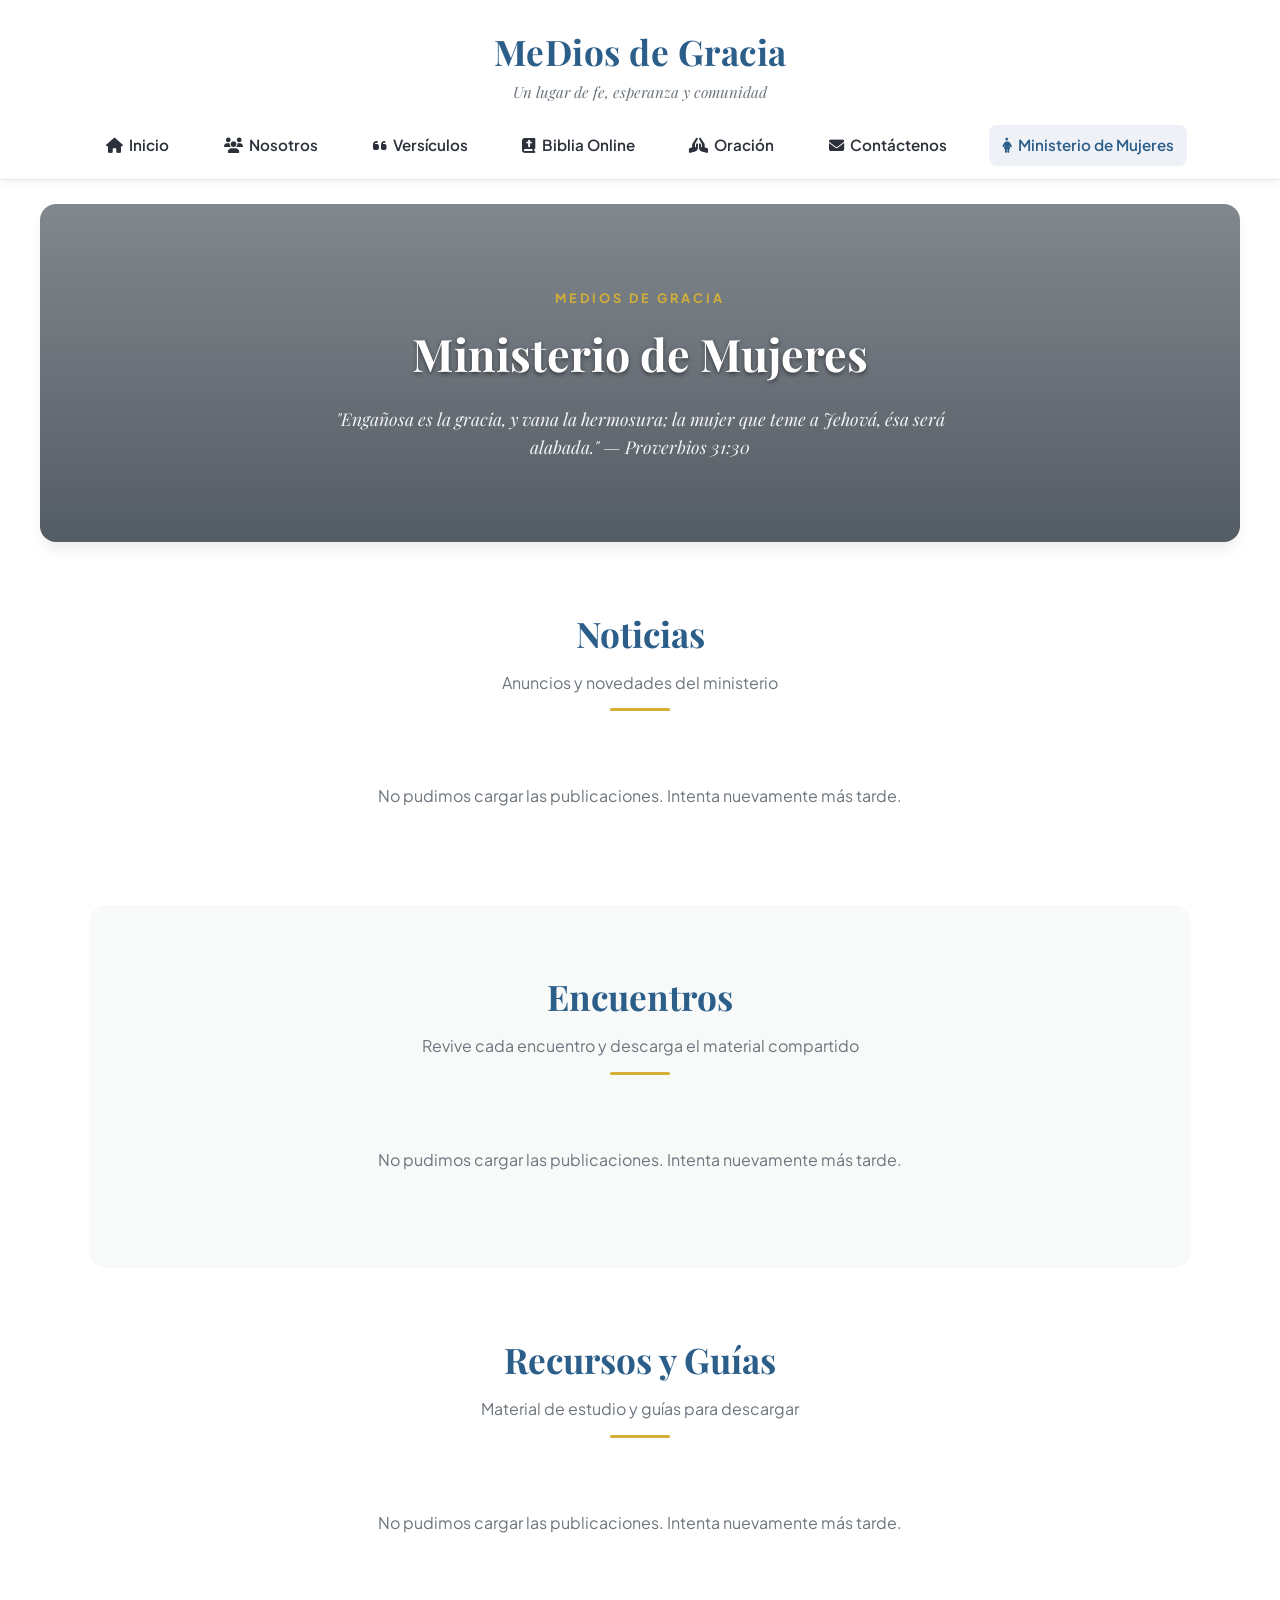
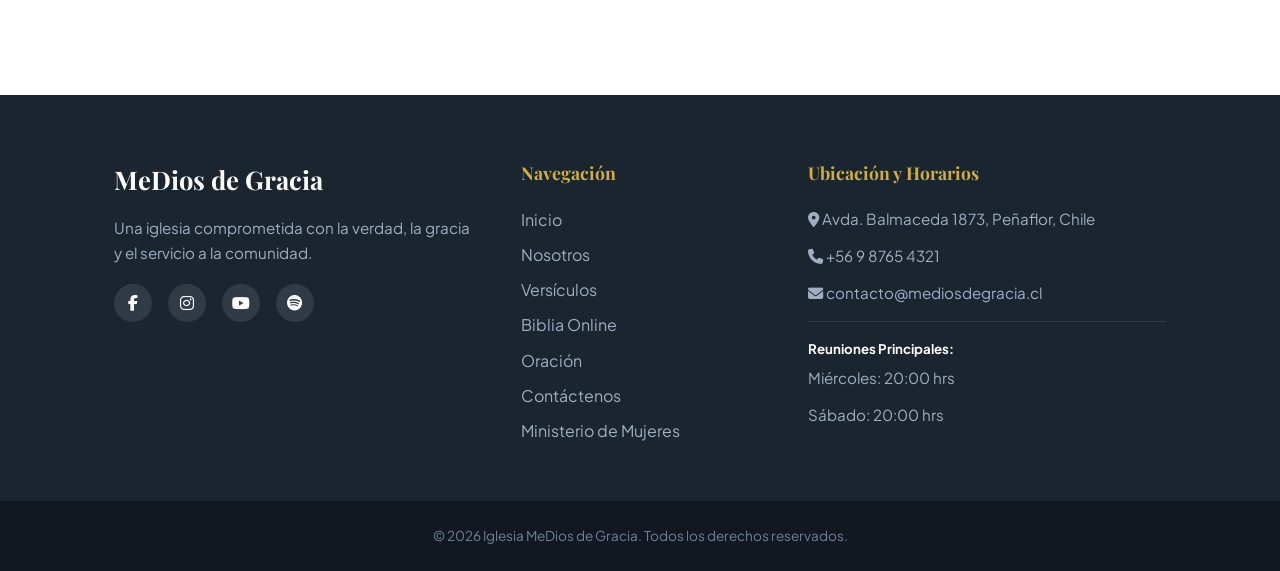
==== commit c37c8eb9: "actualizacion actualizacion en las imagenes" ====
--- a/ministerio-mujeres.html
+++ b/ministerio-mujeres.html
@@ -144,24 +144,33 @@
     </section>
 
     <!-- FOOTER / PIE DE PÁGINA -->
-  <footer class="footer">
-    <div class="footer-container">
-      <div class="footer-col brand-col">
-        <h3>MeDios de Gracia</h3>
-        <p>
-          Una iglesia comprometida con la verdad, la gracia y el servicio a la
-          comunidad.
-        </p>
-        <div class="social-links">
-          <a href="https://www.facebook.com/profile.php?id=61578703400354" aria-label="Facebook"><i
-              class="fa-brands fa-facebook-f"></i></a>
-          <a href="https://www.instagram.com/medios_de_gracia_mdg/" aria-label="Instagram"><i
-              class="fa-brands fa-instagram"></i></a>
-          <a href="https://www.youtube.com/@mediosdegraciamdg" aria-label="YouTube"><i
-              class="fa-brands fa-youtube"></i></a>
-          <a href="https://www.tiktok.com/@mediosdegracia" aria-label="Spotify"><i class="fa-brands fa-tiktok"></i></a>
+    <footer class="footer">
+      <div class="footer-container">
+        <div class="footer-col brand-col">
+          <h3>MeDios de Gracia</h3>
+          <p>
+            Una iglesia comprometida con la verdad, la gracia y el servicio a la
+            comunidad.
+          </p>
+          <div class="social-links">
+            <a
+              href="https://www.facebook.com/profile.php?id=61578703400354"
+              aria-label="Facebook"
+              ><i class="fa-brands fa-facebook-f"></i
+            ></a>
+            <a
+              href="https://www.instagram.com/medios_de_gracia_mdg/"
+              aria-label="Instagram"
+              ><i class="fa-brands fa-instagram"></i
+            ></a>
+            <a href="#" aria-label="YouTube"
+              ><i class="fa-brands fa-youtube"></i
+            ></a>
+            <a href="#" aria-label="Spotify"
+              ><i class="fa-brands fa-spotify"></i
+            ></a>
+          </div>
         </div>
-      </div>
 
         <div class="footer-col links-col">
           <h4>Navegación</h4>
@@ -183,7 +192,7 @@
             Peñaflor, Chile
           </p>
           <p><i class="fa-solid fa-phone"></i> +56 9 8765 4321</p>
-          <p><i class="fa-solid fa-envelope"></i> mediosdegracia1873@gmail.com</p>
+          <p><i class="fa-solid fa-envelope"></i> contacto@mediosdegracia.cl</p>
           <div class="schedules">
             <h5>Reuniones Principales:</h5>
             <p>Miércoles: 20:00 hrs</p>
--- a/styles.css
+++ b/styles.css
@@ -854,6 +854,125 @@
   color: var(--text-muted);
 }
 
+/* Indicador de cantidad de fotos sobre la portada de la tarjeta */
+.news-card-media {
+  position: relative;
+}
+
+.news-card-fotos {
+  position: absolute;
+  right: 10px;
+  bottom: 22px;
+  background: rgba(0, 0, 0, 0.6);
+  color: #fff;
+  border: none;
+  border-radius: 999px;
+  padding: 4px 10px;
+  font-size: 0.8rem;
+  font-weight: 600;
+  cursor: pointer;
+}
+
+/* CARRUSEL DE FOTOS DENTRO DEL "VER MÁS" */
+.carrusel {
+  position: relative;
+  margin-bottom: 15px;
+  border-radius: var(--radius-sm);
+  overflow: hidden;
+  background: #111;
+}
+
+.carrusel-pista {
+  display: flex;
+  overflow-x: auto;
+  scroll-snap-type: x mandatory;
+  scrollbar-width: none;
+  -webkit-overflow-scrolling: touch;
+}
+
+.carrusel-pista::-webkit-scrollbar {
+  display: none;
+}
+
+.carrusel-slide {
+  flex: 0 0 100%;
+  scroll-snap-align: center;
+  display: flex;
+  align-items: center;
+  justify-content: center;
+  height: 340px;
+}
+
+/* La foto se ve completa, sin recortar */
+.news-modal-content .carrusel-slide img {
+  width: 100%;
+  height: 100%;
+  max-height: none;
+  object-fit: contain;
+  margin: 0;
+  border-radius: 0;
+  background: transparent;
+}
+
+.carrusel-btn {
+  position: absolute;
+  top: 50%;
+  transform: translateY(-50%);
+  width: 38px;
+  height: 38px;
+  border: none;
+  border-radius: 50%;
+  background: rgba(255, 255, 255, 0.85);
+  color: var(--text-dark);
+  cursor: pointer;
+  box-shadow: var(--shadow-sm);
+}
+
+.carrusel-btn.prev { left: 10px; }
+.carrusel-btn.next { right: 10px; }
+
+.carrusel-contador {
+  position: absolute;
+  top: 10px;
+  left: 10px;
+  background: rgba(0, 0, 0, 0.6);
+  color: #fff;
+  font-size: 0.8rem;
+  padding: 3px 9px;
+  border-radius: 999px;
+}
+
+.carrusel-puntos {
+  position: absolute;
+  bottom: 10px;
+  left: 0;
+  right: 0;
+  display: flex;
+  justify-content: center;
+  flex-wrap: wrap;
+  gap: 6px;
+  padding: 0 50px;
+}
+
+.carrusel-puntos button {
+  width: 8px;
+  height: 8px;
+  padding: 0;
+  border: none;
+  border-radius: 50%;
+  background: rgba(255, 255, 255, 0.5);
+  cursor: pointer;
+}
+
+.carrusel-puntos button.activo {
+  background: #fff;
+}
+
+@media (max-width: 600px) {
+  .carrusel-slide { height: 260px; }
+  .carrusel-btn { width: 32px; height: 32px; }
+}
+
 .news-modal-close {
   position: absolute;
   top: 15px;
